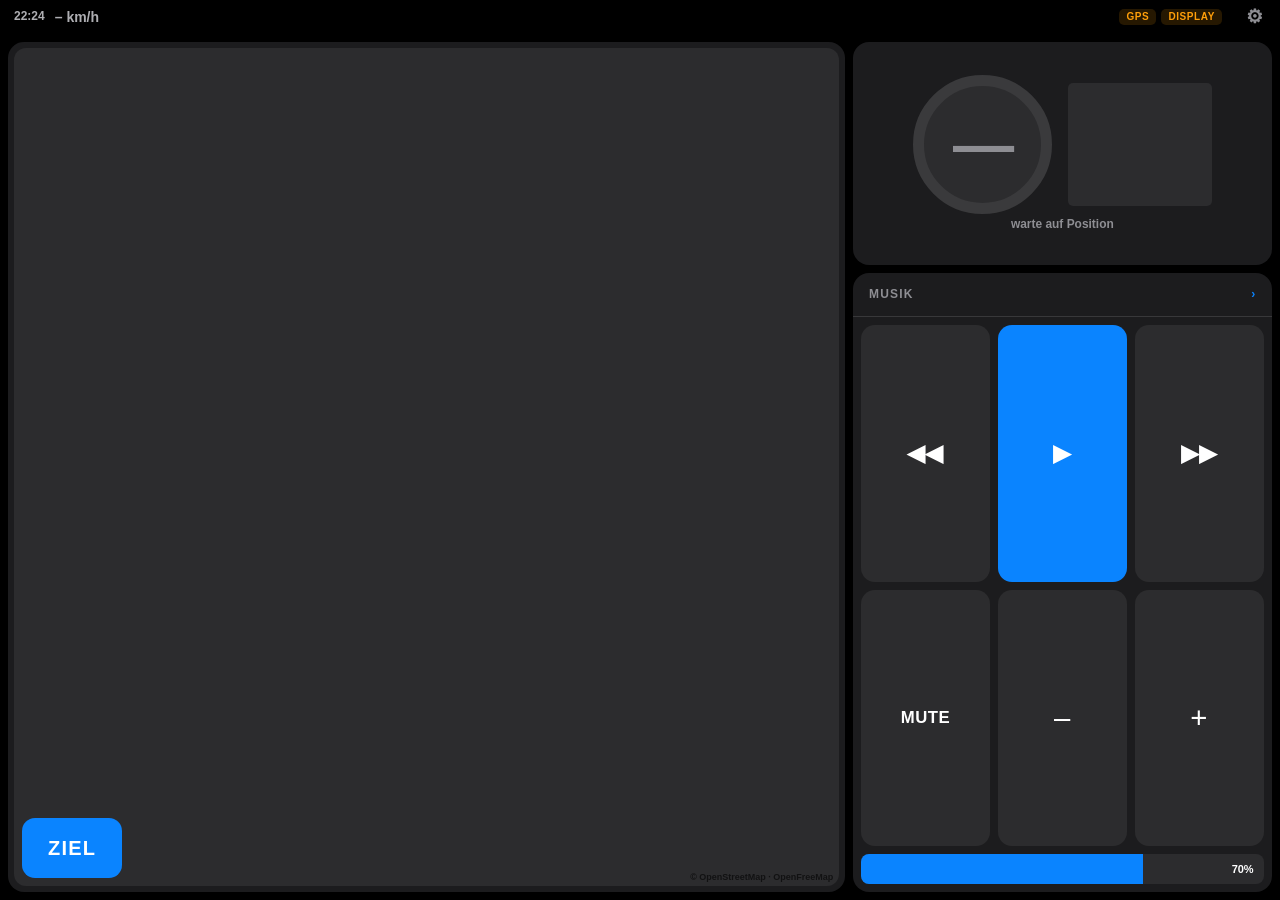
==== index.html @ 2e5e4eb2 "Ziele merken, Mehrpunkt-Routen, neun Kartenstile - Spotify: Redirect-URI editierbar und robuster ber" ====
<!DOCTYPE html>
<html lang="de">
<head>
<meta charset="utf-8">
<title>Moto Mode</title>
<meta name="viewport" content="width=device-width, initial-scale=1, maximum-scale=1, viewport-fit=cover">
<meta name="theme-color" content="#000000">
<meta name="color-scheme" content="dark">
<meta name="apple-mobile-web-app-capable" content="yes">
<meta name="mobile-web-app-capable" content="yes">
<meta name="apple-mobile-web-app-status-bar-style" content="black">
<meta name="apple-mobile-web-app-title" content="Moto Mode">
<meta name="format-detection" content="telephone=no">
<link rel="manifest" href="manifest.webmanifest">
<link rel="apple-touch-icon" href="icons/apple-touch-icon-180.png">
<link rel="icon" href="icons/icon-192.png">
<link rel="stylesheet" href="vendor/maplibre-gl.css">
<link rel="stylesheet" href="css/style.css">
<script src="vendor/maplibre-gl.js"></script>
</head>
<body>

<div id="app" data-view="default">

  <header class="statusbar">
    <span class="clock" id="clock">--:--</span>
    <span class="speed-chip" id="speedChip">– km/h</span>
    <span class="route-chip" id="routeChip" hidden>—</span>
    <span class="chips">
      <span class="pill" id="pillGps" data-state="warn">GPS</span>
      <span class="pill" id="pillWake" data-state="warn" hidden>DISPLAY</span>
      <span class="pill" id="pillNet" data-state="off" hidden>OFFLINE</span>
    </span>
    <button class="gear" id="btnSettings" aria-label="Setup">⚙</button>
  </header>

  <main class="grid">
    <!-- Bleibt fest oben rechts und ist bewusst nicht antippbar. -->
    <section class="tile limit" id="limitTile">
      <div class="limit-row">
        <div class="sign" id="sign" data-state="unknown"><span class="sign-num" id="limitNum">—</span></div>

        <!-- Ortslage als Piktogramm nach spanischem Vorbild: Ortstafel,
             Ortsende und Autobahn — ohne Text, damit es sofort lesbar ist. -->
        <div class="area-sign" id="areaSign" data-area="none">
          <svg class="as-town" viewBox="0 0 52 44" aria-label="Innerorts">
            <g fill="#12123A">
              <rect x="6" y="24" width="11" height="16"/>
              <rect x="19" y="14" width="13" height="26"/>
              <rect x="34" y="20" width="12" height="20"/>
              <polygon points="34,20 40,12 46,20"/>
            </g>
            <g fill="#FFFFFF">
              <rect x="9" y="28" width="4" height="4"/><rect x="22" y="19" width="4" height="4"/>
              <rect x="27" y="19" width="4" height="4"/><rect x="22" y="27" width="4" height="4"/>
              <rect x="27" y="27" width="4" height="4"/><rect x="37" y="26" width="5" height="5"/>
            </g>
          </svg>

          <svg class="as-rural" viewBox="0 0 52 44" aria-label="Außerorts">
            <g fill="#12123A">
              <rect x="6" y="24" width="11" height="16"/>
              <rect x="19" y="14" width="13" height="26"/>
              <rect x="34" y="20" width="12" height="20"/>
              <polygon points="34,20 40,12 46,20"/>
            </g>
            <g fill="#FFFFFF">
              <rect x="9" y="28" width="4" height="4"/><rect x="22" y="19" width="4" height="4"/>
              <rect x="27" y="19" width="4" height="4"/><rect x="22" y="27" width="4" height="4"/>
              <rect x="27" y="27" width="4" height="4"/><rect x="37" y="26" width="5" height="5"/>
            </g>
            <line x1="4" y1="41" x2="48" y2="4" stroke="#D5182F" stroke-width="6" stroke-linecap="round"/>
          </svg>

          <svg class="as-motorway" viewBox="0 0 52 44" aria-label="Autobahn">
            <g fill="#FFFFFF">
              <polygon points="14,42 20,13 24,13 21,42"/>
              <polygon points="38,42 32,13 28,13 31,42"/>
              <rect x="8" y="8" width="36" height="6" rx="1"/>
              <rect x="9" y="14" width="4" height="7"/><rect x="39" y="14" width="4" height="7"/>
            </g>
          </svg>
        </div>
      </div>
      <div class="limit-sub" id="limitSub">warte auf Position</div>
    </section>

    <section class="tile slot slot-main" id="mainSlot"></section>
    <section class="tile slot slot-side" id="sideSlot"></section>
  </main>
</div>

<!-- Die Bereiche liegen hier und werden per JS in die Plätze gehängt. -->
<div id="panels" hidden>

  <section class="panel" id="panelNav">
    <div class="panel-body nav-body">
      <div class="turn" id="turnBanner" hidden>
        <span class="turn-arrow" id="turnArrow">↑</span>
        <span class="turn-info">
          <b id="turnDist">—</b>
          <i id="turnStreet">—</i>
        </span>
      </div>
      <div class="map" id="map">
        <span class="map-attrib">© OpenStreetMap · OpenFreeMap</span>
        <button class="map-btn" id="btnPlan">ZIEL</button>
      </div>
    </div>
  </section>

  <section class="panel" id="panelMusic">
    <button class="panel-head" data-open="music">
      <span id="musicHead">Musik</span><span class="head-hint">›</span>
    </button>
    <div class="panel-body">
      <div class="pad">
        <button class="btn pad-btn" id="btnPrev" aria-label="Vorheriges Lied">◀◀</button>
        <button class="btn pad-btn primary" id="btnPlay" aria-label="Play/Pause">▶</button>
        <button class="btn pad-btn" id="btnNext" aria-label="Nächstes Lied">▶▶</button>
        <button class="btn pad-btn" id="btnMute" aria-label="Stumm"><b id="muteLabel">MUTE</b></button>
        <button class="btn pad-btn" id="btnVolDown" aria-label="Leiser">–</button>
        <button class="btn pad-btn" id="btnVolUp" aria-label="Lauter">+</button>
      </div>
      <div class="meter"><div class="meter-fill" id="volFill"></div><span class="meter-txt" id="volTxt">70%</span></div>
    </div>
  </section>

  <section class="panel" id="panelPlayer">
    <button class="panel-head" data-open="default">
      <span>Wiedergabe</span><span class="head-hint">‹ zurück</span>
    </button>
    <div class="panel-body player">
      <div class="np">
        <div class="np-title" id="npTitle">Keine Wiedergabe</div>
        <div class="np-artist" id="npArtist">Quelle im Setup wählen</div>
      </div>
      <div class="pl-label">Zuletzt gehört</div>
      <div class="pl-list" id="plList"></div>
    </div>
  </section>
</div>

<!-- ── Zweite Seite: Routenplanung. Vollbild, weil Zieleingabe, Trefferliste
     und Optionen im geteilten Bereich nicht ohne Scrollen unterzubringen sind. -->
<section class="sheet plan" id="planSheet" aria-hidden="true">
  <header class="sheet-head">
    <button class="btn back" id="planBack">‹ Karte</button>
    <h1 id="planTitle">Ziel</h1>
    <button class="btn stop" id="btnNavStop" hidden>STOPP</button>
  </header>

  <div class="plan-body">
    <div class="plan-search">
      <input id="destInput" type="text" inputmode="search" enterkeyhint="search"
             placeholder="Adresse oder Ort" autocomplete="off" autocorrect="off" spellcheck="false">
      <button class="btn mini-go" id="btnSearch">Suchen</button>
    </div>

    <div class="chip-row" id="poiRow">
      <span class="seg" id="listSeg">
        <button class="seg-item" data-list="recent">Letzte</button>
        <button class="seg-item" data-list="fav">Favoriten</button>
      </span>
      <button class="chip" data-poi="fuel">Tankstelle</button>
      <button class="chip" data-poi="food">Essen</button>
      <button class="chip" data-poi="hotel">Hotel</button>
      <button class="chip" data-poi="parking">Parken</button>
      <button class="chip" data-poi="repair">Werkstatt</button>
    </div>

    <div class="stops-row" id="stopsRow"></div>
    <div class="plan-list" id="planList"></div>

    <div class="chip-row opts">
      <span class="chip-label">Vermeiden</span>
      <button class="chip" data-avoid="highway">Autobahn</button>
      <button class="chip" data-avoid="toll">Maut</button>
      <button class="chip" data-avoid="ferry">Fähre</button>
      <button class="chip" data-avoid="unpaved">Unbefestigt</button>
    </div>

    <div class="plan-actions">
      <button class="btn calc" id="btnCalc">ROUTE BERECHNEN</button>
      <button class="btn go" id="btnStart" hidden>ROUTE STARTEN</button>
    </div>
  </div>
</section>

<!-- ── Setup ── -->
<section class="sheet" id="sheet" aria-hidden="true">
  <header class="sheet-head">
    <h1>Setup</h1>
    <button class="btn primary sheet-close" id="sheetClose">Fertig</button>
  </header>
  <div class="sheet-body">

    <h2>Navigation</h2>
    <div class="group">
      <label class="row"><span>Abbiegeansagen</span><input type="checkbox" class="sw" id="setNavVoice"></label>
      <label class="row"><span>Karte in Fahrtrichtung</span><input type="checkbox" class="sw" id="setCourseUp"></label>
      <label class="row"><span>Kartenstil</span>
        <select id="setMapStyle"></select>
      </label>
    </div>

    <h2>Musikquelle</h2>
    <div class="group">
      <label class="row"><span>Quelle</span>
        <select id="setSource"><option value="local">Lokale Titel</option><option value="spotify">Spotify</option></select>
      </label>
      <label class="row as-btn file">Titel vom iPhone laden
        <input type="file" id="filePick" accept="audio/*" multiple hidden>
      </label>
      <button class="row as-btn" id="btnTestVoice">Ansage testen</button>
    </div>

    <h2>Ansagen</h2>
    <div class="group">
      <div class="row col"><span>Ansage-Lautstärke <b id="valVoice">100%</b></span>
        <div class="vol-row">
          <button class="step" data-vol="voice" data-step="-0.05" aria-label="Ansage leiser">–</button>
          <div class="bar" data-bar="voice" role="slider" tabindex="0"
               aria-label="Ansage-Lautstärke" aria-valuemin="0" aria-valuemax="100" aria-valuenow="100">
            <div class="fill"></div><div class="knob"></div>
          </div>
          <button class="step" data-vol="voice" data-step="0.05" aria-label="Ansage lauter">+</button>
        </div>
      </div>
      <div class="row col"><span>Musik absenken bei Ansage <b id="valDuck">60%</b></span>
        <div class="vol-row">
          <button class="step" data-vol="duck" data-step="-0.05" aria-label="weniger absenken">–</button>
          <div class="bar" data-bar="duck" role="slider" tabindex="0"
               aria-label="Absenkung" aria-valuemin="0" aria-valuemax="100" aria-valuenow="60">
            <div class="fill"></div><div class="knob"></div>
          </div>
          <button class="step" data-vol="duck" data-step="0.05" aria-label="mehr absenken">+</button>
        </div>
      </div>
    </div>

    <h2>Anzeige</h2>
    <div class="group">
      <label class="row"><span>Einheit</span>
        <select id="setUnit"><option value="kmh">km/h</option><option value="mph">mph</option></select>
      </label>
      <label class="row"><span>Display wach halten</span><input type="checkbox" class="sw" id="setWake"></label>
      <label class="row"><span>Helligkeit dämpfen</span><input type="checkbox" class="sw" id="setDim"></label>
      <label class="row"><span>Auto-Rücksprung</span>
        <span class="num"><input type="number" id="setBack" min="0" max="60" step="1"> <i>s</i></span>
      </label>
    </div>

    <h2>Tempolimit</h2>
    <div class="group">
      <label class="row"><span>Limit abrufen (braucht Netz)</span><input type="checkbox" class="sw" id="setLimits"></label>
      <label class="row"><span>Warnen bei Überschreitung</span><input type="checkbox" class="sw" id="setWarn"></label>
      <label class="row"><span>Toleranz</span><span class="num"><input type="number" id="setTol" min="0" max="30" step="1"> <i>km/h</i></span></label>
      <button class="row as-btn" id="btnLimitCache">Limit-Cache leeren (<span id="limitCacheCount">0</span> Zellen)</button>
    </div>

    <h2>Smart Volume</h2>
    <div class="group">
      <label class="row"><span>Automatik aktiv</span><input type="checkbox" class="sw" id="setSmart"></label>
      <label class="row"><span>Stadt bis</span><span class="num"><input type="number" id="setT1" min="10" max="120" step="5"> <i>km/h</i></span></label>
      <label class="row"><span>Landstraße bis</span><span class="num"><input type="number" id="setT2" min="40" max="200" step="5"> <i>km/h</i></span></label>
      <label class="row"><span>Pegel Stadt</span><span class="num"><input type="number" id="setG1" min="30" max="150" step="5"> <i>%</i></span></label>
      <label class="row"><span>Pegel Landstraße</span><span class="num"><input type="number" id="setG2" min="30" max="150" step="5"> <i>%</i></span></label>
      <label class="row"><span>Pegel Autobahn</span><span class="num"><input type="number" id="setG3" min="30" max="150" step="5"> <i>%</i></span></label>
      <label class="row"><span>Zonenwechsel ansagen</span><input type="checkbox" class="sw" id="setTierSpeak"></label>
    </div>

    <h2>Spotify (optional)</h2>
    <div class="group">
      <div class="row col"><span>So richtest du es ein</span>
        <ol class="howto">
          <li>Auf <b>developer.spotify.com/dashboard</b> anmelden und <b>Create app</b> wählen.</li>
          <li>Namen frei wählen, bei <b>Redirect URI</b> exakt die Adresse unten eintragen, <b>Web API</b> ankreuzen.</li>
          <li>Die <b>Client ID</b> von der App-Seite kopieren und hier einsetzen.</li>
          <li>Dann auf <b>Spotify verbinden</b> tippen. Es braucht Spotify&nbsp;Premium.</li>
        </ol>
      </div>
      <label class="row col"><span>Redirect-URI — muss zeichengenau mit dem Dashboard übereinstimmen</span>
        <input type="text" id="setRedirect" autocapitalize="off" autocorrect="off" spellcheck="false">
      </label>
      <button class="row as-btn" id="btnCopyRedirect">Redirect-URI kopieren</button>
      <label class="row col"><span>Client-ID</span>
        <input type="text" id="setSpotifyId" placeholder="z. B. 4c2a1f…" autocapitalize="off" autocorrect="off" spellcheck="false">
      </label>
      <button class="row as-btn" id="btnSpotifyConnect">Spotify verbinden</button>
      <button class="row as-btn danger-text" id="btnSpotifyLogout">Spotify trennen</button>
    </div>

    <h2>Tour</h2>
    <div class="group">
      <button class="row as-btn" id="btnTripReset">Tourdaten zurücksetzen</button>
      <button class="row as-btn danger-text" id="btnFactory">Alles zurücksetzen</button>
    </div>

    <p class="foot-note">
      Karte antippen → Ziel und Routenoptionen. Musik antippen → Wiedergabe und
      zuletzt Gehörtes. Nach der eingestellten Zeit springt die Anzeige von selbst
      zur Karte zurück. Bedienung nur im Stand.
    </p>
  </div>
</section>

<!-- Hinweis, solange die App in Safari statt vom Home-Bildschirm läuft. -->
<button class="install-hint" id="installHint" hidden>
  <b>Für Vollbild ohne Adresszeile:</b> Teilen-Menü → „Zum Home-Bildschirm“, dann
  von dort starten. <i>Antippen zum Ausblenden</i>
</button>

<audio id="player" playsinline preload="auto"></audio>

<script type="module" src="js/app.js"></script>
</body>
</html>
---- vendor/maplibre-gl.css ----
.maplibregl-map{font:12px/20px Helvetica Neue,Arial,Helvetica,sans-serif;overflow:hidden;position:relative;-webkit-tap-highlight-color:rgb(0 0 0/0)}.maplibregl-canvas{left:0;position:absolute;top:0}.maplibregl-map:fullscreen{height:100%;width:100%}.maplibregl-ctrl-group button.maplibregl-ctrl-compass{touch-action:none}.maplibregl-canvas-container.maplibregl-interactive,.maplibregl-ctrl-group button.maplibregl-ctrl-compass{cursor:grab;-webkit-user-select:none;-moz-user-select:none;user-select:none}.maplibregl-canvas-container.maplibregl-interactive.maplibregl-track-pointer{cursor:pointer}.maplibregl-canvas-container.maplibregl-interactive:active,.maplibregl-ctrl-group button.maplibregl-ctrl-compass:active{cursor:grabbing}.maplibregl-canvas-container.maplibregl-touch-zoom-rotate,.maplibregl-canvas-container.maplibregl-touch-zoom-rotate .maplibregl-canvas{touch-action:pan-x pan-y}.maplibregl-canvas-container.maplibregl-touch-drag-pan,.maplibregl-canvas-container.maplibregl-touch-drag-pan .maplibregl-canvas{touch-action:pinch-zoom}.maplibregl-canvas-container.maplibregl-touch-zoom-rotate.maplibregl-touch-drag-pan,.maplibregl-canvas-container.maplibregl-touch-zoom-rotate.maplibregl-touch-drag-pan .maplibregl-canvas{touch-action:none}.maplibregl-canvas-container.maplibregl-touch-drag-pan.maplibregl-cooperative-gestures,.maplibregl-canvas-container.maplibregl-touch-drag-pan.maplibregl-cooperative-gestures .maplibregl-canvas{touch-action:pan-x pan-y}.maplibregl-ctrl-bottom-left,.maplibregl-ctrl-bottom-right,.maplibregl-ctrl-top-left,.maplibregl-ctrl-top-right{pointer-events:none;position:absolute;z-index:2}.maplibregl-ctrl-top-left{left:0;top:0}.maplibregl-ctrl-top-right{right:0;top:0}.maplibregl-ctrl-bottom-left{bottom:0;left:0}.maplibregl-ctrl-bottom-right{bottom:0;right:0}.maplibregl-ctrl{clear:both;pointer-events:auto;transform:translate(0)}.maplibregl-ctrl-top-left .maplibregl-ctrl{float:left;margin:10px 0 0 10px}.maplibregl-ctrl-top-right .maplibregl-ctrl{float:right;margin:10px 10px 0 0}.maplibregl-ctrl-bottom-left .maplibregl-ctrl{float:left;margin:0 0 10px 10px}.maplibregl-ctrl-bottom-right .maplibregl-ctrl{float:right;margin:0 10px 10px 0}.maplibregl-ctrl-group{background:#fff;border-radius:4px}.maplibregl-ctrl-group:not(:empty){box-shadow:0 0 0 2px rgba(0,0,0,.1)}@media (forced-colors:active){.maplibregl-ctrl-group:not(:empty){box-shadow:0 0 0 2px ButtonText}}.maplibregl-ctrl-group button{background-color:transparent;border:0;box-sizing:border-box;cursor:pointer;display:block;height:29px;outline:none;padding:0;width:29px}.maplibregl-ctrl-group button+button{border-top:1px solid #ddd}.maplibregl-ctrl button .maplibregl-ctrl-icon{background-position:50%;background-repeat:no-repeat;display:block;height:100%;width:100%}@media (forced-colors:active){.maplibregl-ctrl-icon{background-color:transparent}.maplibregl-ctrl-group button+button{border-top:1px solid ButtonText}}.maplibregl-ctrl button::-moz-focus-inner{border:0;padding:0}.maplibregl-ctrl-attrib-button:focus,.maplibregl-ctrl-group button:focus{box-shadow:0 0 2px 2px #0096ff}.maplibregl-ctrl button:disabled{cursor:not-allowed}.maplibregl-ctrl button:disabled .maplibregl-ctrl-icon{opacity:.25}.maplibregl-ctrl button:not(:disabled):hover{background-color:rgb(0 0 0/5%)}.maplibregl-ctrl-group button:focus:focus-visible{box-shadow:0 0 2px 2px #0096ff}.maplibregl-ctrl-group button:focus:not(:focus-visible){box-shadow:none}.maplibregl-ctrl-group button:focus:first-child{border-radius:4px 4px 0 0}.maplibregl-ctrl-group button:focus:last-child{border-radius:0 0 4px 4px}.maplibregl-ctrl-group button:focus:only-child{border-radius:inherit}.maplibregl-ctrl button.maplibregl-ctrl-zoom-out .maplibregl-ctrl-icon{background-image:url("data:image/svg+xml;charset=utf-8,%3Csvg xmlns='http://www.w3.org/2000/svg' width='29' height='29' fill='%23333' viewBox='0 0 29 29'%3E%3Cpath d='M10 13c-.75 0-1.5.75-1.5 1.5S9.25 16 10 16h9c.75 0 1.5-.75 1.5-1.5S19.75 13 19 13z'/%3E%3C/svg%3E")}.maplibregl-ctrl button.maplibregl-ctrl-zoom-in .maplibregl-ctrl-icon{background-image:url("data:image/svg+xml;charset=utf-8,%3Csvg xmlns='http://www.w3.org/2000/svg' width='29' height='29' fill='%23333' viewBox='0 0 29 29'%3E%3Cpath d='M14.5 8.5c-.75 0-1.5.75-1.5 1.5v3h-3c-.75 0-1.5.75-1.5 1.5S9.25 16 10 16h3v3c0 .75.75 1.5 1.5 1.5S16 19.75 16 19v-3h3c.75 0 1.5-.75 1.5-1.5S19.75 13 19 13h-3v-3c0-.75-.75-1.5-1.5-1.5'/%3E%3C/svg%3E")}@media (forced-colors:active){.maplibregl-ctrl button.maplibregl-ctrl-zoom-out .maplibregl-ctrl-icon{background-image:url("data:image/svg+xml;charset=utf-8,%3Csvg xmlns='http://www.w3.org/2000/svg' width='29' height='29' fill='%23fff' viewBox='0 0 29 29'%3E%3Cpath d='M10 13c-.75 0-1.5.75-1.5 1.5S9.25 16 10 16h9c.75 0 1.5-.75 1.5-1.5S19.75 13 19 13z'/%3E%3C/svg%3E")}.maplibregl-ctrl button.maplibregl-ctrl-zoom-in .maplibregl-ctrl-icon{background-image:url("data:image/svg+xml;charset=utf-8,%3Csvg xmlns='http://www.w3.org/2000/svg' width='29' height='29' fill='%23fff' viewBox='0 0 29 29'%3E%3Cpath d='M14.5 8.5c-.75 0-1.5.75-1.5 1.5v3h-3c-.75 0-1.5.75-1.5 1.5S9.25 16 10 16h3v3c0 .75.75 1.5 1.5 1.5S16 19.75 16 19v-3h3c.75 0 1.5-.75 1.5-1.5S19.75 13 19 13h-3v-3c0-.75-.75-1.5-1.5-1.5'/%3E%3C/svg%3E")}}@media (forced-colors:active) and (prefers-color-scheme:light){.maplibregl-ctrl button.maplibregl-ctrl-zoom-out .maplibregl-ctrl-icon{background-image:url("data:image/svg+xml;charset=utf-8,%3Csvg xmlns='http://www.w3.org/2000/svg' width='29' height='29' viewBox='0 0 29 29'%3E%3Cpath d='M10 13c-.75 0-1.5.75-1.5 1.5S9.25 16 10 16h9c.75 0 1.5-.75 1.5-1.5S19.75 13 19 13z'/%3E%3C/svg%3E")}.maplibregl-ctrl button.maplibregl-ctrl-zoom-in .maplibregl-ctrl-icon{background-image:url("data:image/svg+xml;charset=utf-8,%3Csvg xmlns='http://www.w3.org/2000/svg' width='29' height='29' viewBox='0 0 29 29'%3E%3Cpath d='M14.5 8.5c-.75 0-1.5.75-1.5 1.5v3h-3c-.75 0-1.5.75-1.5 1.5S9.25 16 10 16h3v3c0 .75.75 1.5 1.5 1.5S16 19.75 16 19v-3h3c.75 0 1.5-.75 1.5-1.5S19.75 13 19 13h-3v-3c0-.75-.75-1.5-1.5-1.5'/%3E%3C/svg%3E")}}.maplibregl-ctrl button.maplibregl-ctrl-fullscreen .maplibregl-ctrl-icon{background-image:url("data:image/svg+xml;charset=utf-8,%3Csvg xmlns='http://www.w3.org/2000/svg' width='29' height='29' fill='%23333' viewBox='0 0 29 29'%3E%3Cpath d='M24 16v5.5c0 1.75-.75 2.5-2.5 2.5H16v-1l3-1.5-4-5.5 1-1 5.5 4 1.5-3zM6 16l1.5 3 5.5-4 1 1-4 5.5 3 1.5v1H7.5C5.75 24 5 23.25 5 21.5V16zm7-11v1l-3 1.5 4 5.5-1 1-5.5-4L6 13H5V7.5C5 5.75 5.75 5 7.5 5zm11 2.5c0-1.75-.75-2.5-2.5-2.5H16v1l3 1.5-4 5.5 1 1 5.5-4 1.5 3h1z'/%3E%3C/svg%3E")}.maplibregl-ctrl button.maplibregl-ctrl-shrink .maplibregl-ctrl-icon{background-image:url("data:image/svg+xml;charset=utf-8,%3Csvg xmlns='http://www.w3.org/2000/svg' width='29' height='29' viewBox='0 0 29 29'%3E%3Cpath d='M18.5 16c-1.75 0-2.5.75-2.5 2.5V24h1l1.5-3 5.5 4 1-1-4-5.5 3-1.5v-1zM13 18.5c0-1.75-.75-2.5-2.5-2.5H5v1l3 1.5L4 24l1 1 5.5-4 1.5 3h1zm3-8c0 1.75.75 2.5 2.5 2.5H24v-1l-3-1.5L25 5l-1-1-5.5 4L17 5h-1zM10.5 13c1.75 0 2.5-.75 2.5-2.5V5h-1l-1.5 3L5 4 4 5l4 5.5L5 12v1z'/%3E%3C/svg%3E")}@media (forced-colors:active){.maplibregl-ctrl button.maplibregl-ctrl-fullscreen .maplibregl-ctrl-icon{background-image:url("data:image/svg+xml;charset=utf-8,%3Csvg xmlns='http://www.w3.org/2000/svg' width='29' height='29' fill='%23fff' viewBox='0 0 29 29'%3E%3Cpath d='M24 16v5.5c0 1.75-.75 2.5-2.5 2.5H16v-1l3-1.5-4-5.5 1-1 5.5 4 1.5-3zM6 16l1.5 3 5.5-4 1 1-4 5.5 3 1.5v1H7.5C5.75 24 5 23.25 5 21.5V16zm7-11v1l-3 1.5 4 5.5-1 1-5.5-4L6 13H5V7.5C5 5.75 5.75 5 7.5 5zm11 2.5c0-1.75-.75-2.5-2.5-2.5H16v1l3 1.5-4 5.5 1 1 5.5-4 1.5 3h1z'/%3E%3C/svg%3E")}.maplibregl-ctrl button.maplibregl-ctrl-shrink .maplibregl-ctrl-icon{background-image:url("data:image/svg+xml;charset=utf-8,%3Csvg xmlns='http://www.w3.org/2000/svg' width='29' height='29' fill='%23fff' viewBox='0 0 29 29'%3E%3Cpath d='M18.5 16c-1.75 0-2.5.75-2.5 2.5V24h1l1.5-3 5.5 4 1-1-4-5.5 3-1.5v-1zM13 18.5c0-1.75-.75-2.5-2.5-2.5H5v1l3 1.5L4 24l1 1 5.5-4 1.5 3h1zm3-8c0 1.75.75 2.5 2.5 2.5H24v-1l-3-1.5L25 5l-1-1-5.5 4L17 5h-1zM10.5 13c1.75 0 2.5-.75 2.5-2.5V5h-1l-1.5 3L5 4 4 5l4 5.5L5 12v1z'/%3E%3C/svg%3E")}}@media (forced-colors:active) and (prefers-color-scheme:light){.maplibregl-ctrl button.maplibregl-ctrl-fullscreen .maplibregl-ctrl-icon{background-image:url("data:image/svg+xml;charset=utf-8,%3Csvg xmlns='http://www.w3.org/2000/svg' width='29' height='29' viewBox='0 0 29 29'%3E%3Cpath d='M24 16v5.5c0 1.75-.75 2.5-2.5 2.5H16v-1l3-1.5-4-5.5 1-1 5.5 4 1.5-3zM6 16l1.5 3 5.5-4 1 1-4 5.5 3 1.5v1H7.5C5.75 24 5 23.25 5 21.5V16zm7-11v1l-3 1.5 4 5.5-1 1-5.5-4L6 13H5V7.5C5 5.75 5.75 5 7.5 5zm11 2.5c0-1.75-.75-2.5-2.5-2.5H16v1l3 1.5-4 5.5 1 1 5.5-4 1.5 3h1z'/%3E%3C/svg%3E")}.maplibregl-ctrl button.maplibregl-ctrl-shrink .maplibregl-ctrl-icon{background-image:url("data:image/svg+xml;charset=utf-8,%3Csvg xmlns='http://www.w3.org/2000/svg' width='29' height='29' viewBox='0 0 29 29'%3E%3Cpath d='M18.5 16c-1.75 0-2.5.75-2.5 2.5V24h1l1.5-3 5.5 4 1-1-4-5.5 3-1.5v-1zM13 18.5c0-1.75-.75-2.5-2.5-2.5H5v1l3 1.5L4 24l1 1 5.5-4 1.5 3h1zm3-8c0 1.75.75 2.5 2.5 2.5H24v-1l-3-1.5L25 5l-1-1-5.5 4L17 5h-1zM10.5 13c1.75 0 2.5-.75 2.5-2.5V5h-1l-1.5 3L5 4 4 5l4 5.5L5 12v1z'/%3E%3C/svg%3E")}}.maplibregl-ctrl button.maplibregl-ctrl-compass .maplibregl-ctrl-icon{background-image:url("data:image/svg+xml;charset=utf-8,%3Csvg xmlns='http://www.w3.org/2000/svg' width='29' height='29' fill='%23333' viewBox='0 0 29 29'%3E%3Cpath d='m10.5 14 4-8 4 8z'/%3E%3Cpath fill='%23ccc' d='m10.5 16 4 8 4-8z'/%3E%3C/svg%3E")}@media (forced-colors:active){.maplibregl-ctrl button.maplibregl-ctrl-compass .maplibregl-ctrl-icon{background-image:url("data:image/svg+xml;charset=utf-8,%3Csvg xmlns='http://www.w3.org/2000/svg' width='29' height='29' fill='%23fff' viewBox='0 0 29 29'%3E%3Cpath d='m10.5 14 4-8 4 8z'/%3E%3Cpath fill='%23ccc' d='m10.5 16 4 8 4-8z'/%3E%3C/svg%3E")}}@media (forced-colors:active) and (prefers-color-scheme:light){.maplibregl-ctrl button.maplibregl-ctrl-compass .maplibregl-ctrl-icon{background-image:url("data:image/svg+xml;charset=utf-8,%3Csvg xmlns='http://www.w3.org/2000/svg' width='29' height='29' viewBox='0 0 29 29'%3E%3Cpath d='m10.5 14 4-8 4 8z'/%3E%3Cpath fill='%23ccc' d='m10.5 16 4 8 4-8z'/%3E%3C/svg%3E")}}.maplibregl-ctrl button.maplibregl-ctrl-terrain .maplibregl-ctrl-icon{background-image:url("data:image/svg+xml;charset=utf-8,%3Csvg xmlns='http://www.w3.org/2000/svg' width='22' height='22' fill='%23333' viewBox='0 0 22 22'%3E%3Cpath d='m1.754 13.406 4.453-4.851 3.09 3.09 3.281 3.277.969-.969-3.309-3.312 3.844-4.121 6.148 6.886h1.082v-.855l-7.207-8.07-4.84 5.187L6.169 6.57l-5.48 5.965v.871ZM.688 16.844h20.625v1.375H.688Zm0 0'/%3E%3C/svg%3E")}.maplibregl-ctrl button.maplibregl-ctrl-terrain-enabled .maplibregl-ctrl-icon{background-image:url("data:image/svg+xml;charset=utf-8,%3Csvg xmlns='http://www.w3.org/2000/svg' width='22' height='22' fill='%2333b5e5' viewBox='0 0 22 22'%3E%3Cpath d='m1.754 13.406 4.453-4.851 3.09 3.09 3.281 3.277.969-.969-3.309-3.312 3.844-4.121 6.148 6.886h1.082v-.855l-7.207-8.07-4.84 5.187L6.169 6.57l-5.48 5.965v.871ZM.688 16.844h20.625v1.375H.688Zm0 0'/%3E%3C/svg%3E")}.maplibregl-ctrl button.maplibregl-ctrl-geolocate .maplibregl-ctrl-icon{background-image:url("data:image/svg+xml;charset=utf-8,%3Csvg xmlns='http://www.w3.org/2000/svg' width='29' height='29' fill='%23333' viewBox='0 0 20 20'%3E%3Cpath d='M10 4C9 4 9 5 9 5v.1A5 5 0 0 0 5.1 9H5s-1 0-1 1 1 1 1 1h.1A5 5 0 0 0 9 14.9v.1s0 1 1 1 1-1 1-1v-.1a5 5 0 0 0 3.9-3.9h.1s1 0 1-1-1-1-1-1h-.1A5 5 0 0 0 11 5.1V5s0-1-1-1m0 2.5a3.5 3.5 0 1 1 0 7 3.5 3.5 0 1 1 0-7'/%3E%3Ccircle cx='10' cy='10' r='2'/%3E%3C/svg%3E")}.maplibregl-ctrl button.maplibregl-ctrl-geolocate:disabled .maplibregl-ctrl-icon{background-image:url("data:image/svg+xml;charset=utf-8,%3Csvg xmlns='http://www.w3.org/2000/svg' width='29' height='29' fill='%23aaa' viewBox='0 0 20 20'%3E%3Cpath d='M10 4C9 4 9 5 9 5v.1A5 5 0 0 0 5.1 9H5s-1 0-1 1 1 1 1 1h.1A5 5 0 0 0 9 14.9v.1s0 1 1 1 1-1 1-1v-.1a5 5 0 0 0 3.9-3.9h.1s1 0 1-1-1-1-1-1h-.1A5 5 0 0 0 11 5.1V5s0-1-1-1m0 2.5a3.5 3.5 0 1 1 0 7 3.5 3.5 0 1 1 0-7'/%3E%3Ccircle cx='10' cy='10' r='2'/%3E%3Cpath fill='red' d='m14 5 1 1-9 9-1-1z'/%3E%3C/svg%3E")}.maplibregl-ctrl button.maplibregl-ctrl-geolocate.maplibregl-ctrl-geolocate-active .maplibregl-ctrl-icon{background-image:url("data:image/svg+xml;charset=utf-8,%3Csvg xmlns='http://www.w3.org/2000/svg' width='29' height='29' fill='%2333b5e5' viewBox='0 0 20 20'%3E%3Cpath d='M10 4C9 4 9 5 9 5v.1A5 5 0 0 0 5.1 9H5s-1 0-1 1 1 1 1 1h.1A5 5 0 0 0 9 14.9v.1s0 1 1 1 1-1 1-1v-.1a5 5 0 0 0 3.9-3.9h.1s1 0 1-1-1-1-1-1h-.1A5 5 0 0 0 11 5.1V5s0-1-1-1m0 2.5a3.5 3.5 0 1 1 0 7 3.5 3.5 0 1 1 0-7'/%3E%3Ccircle cx='10' cy='10' r='2'/%3E%3C/svg%3E")}.maplibregl-ctrl button.maplibregl-ctrl-geolocate.maplibregl-ctrl-geolocate-active-error .maplibregl-ctrl-icon{background-image:url("data:image/svg+xml;charset=utf-8,%3Csvg xmlns='http://www.w3.org/2000/svg' width='29' height='29' fill='%23e58978' viewBox='0 0 20 20'%3E%3Cpath d='M10 4C9 4 9 5 9 5v.1A5 5 0 0 0 5.1 9H5s-1 0-1 1 1 1 1 1h.1A5 5 0 0 0 9 14.9v.1s0 1 1 1 1-1 1-1v-.1a5 5 0 0 0 3.9-3.9h.1s1 0 1-1-1-1-1-1h-.1A5 5 0 0 0 11 5.1V5s0-1-1-1m0 2.5a3.5 3.5 0 1 1 0 7 3.5 3.5 0 1 1 0-7'/%3E%3Ccircle cx='10' cy='10' r='2'/%3E%3C/svg%3E")}.maplibregl-ctrl button.maplibregl-ctrl-geolocate.maplibregl-ctrl-geolocate-background .maplibregl-ctrl-icon{background-image:url("data:image/svg+xml;charset=utf-8,%3Csvg xmlns='http://www.w3.org/2000/svg' width='29' height='29' fill='%2333b5e5' viewBox='0 0 20 20'%3E%3Cpath d='M10 4C9 4 9 5 9 5v.1A5 5 0 0 0 5.1 9H5s-1 0-1 1 1 1 1 1h.1A5 5 0 0 0 9 14.9v.1s0 1 1 1 1-1 1-1v-.1a5 5 0 0 0 3.9-3.9h.1s1 0 1-1-1-1-1-1h-.1A5 5 0 0 0 11 5.1V5s0-1-1-1m0 2.5a3.5 3.5 0 1 1 0 7 3.5 3.5 0 1 1 0-7'/%3E%3C/svg%3E")}.maplibregl-ctrl button.maplibregl-ctrl-geolocate.maplibregl-ctrl-geolocate-background-error .maplibregl-ctrl-icon{background-image:url("data:image/svg+xml;charset=utf-8,%3Csvg xmlns='http://www.w3.org/2000/svg' width='29' height='29' fill='%23e54e33' viewBox='0 0 20 20'%3E%3Cpath d='M10 4C9 4 9 5 9 5v.1A5 5 0 0 0 5.1 9H5s-1 0-1 1 1 1 1 1h.1A5 5 0 0 0 9 14.9v.1s0 1 1 1 1-1 1-1v-.1a5 5 0 0 0 3.9-3.9h.1s1 0 1-1-1-1-1-1h-.1A5 5 0 0 0 11 5.1V5s0-1-1-1m0 2.5a3.5 3.5 0 1 1 0 7 3.5 3.5 0 1 1 0-7'/%3E%3C/svg%3E")}.maplibregl-ctrl button.maplibregl-ctrl-geolocate.maplibregl-ctrl-geolocate-waiting .maplibregl-ctrl-icon{animation:maplibregl-spin 2s linear infinite}@media (forced-colors:active){.maplibregl-ctrl button.maplibregl-ctrl-geolocate .maplibregl-ctrl-icon{background-image:url("data:image/svg+xml;charset=utf-8,%3Csvg xmlns='http://www.w3.org/2000/svg' width='29' height='29' fill='%23fff' viewBox='0 0 20 20'%3E%3Cpath d='M10 4C9 4 9 5 9 5v.1A5 5 0 0 0 5.1 9H5s-1 0-1 1 1 1 1 1h.1A5 5 0 0 0 9 14.9v.1s0 1 1 1 1-1 1-1v-.1a5 5 0 0 0 3.9-3.9h.1s1 0 1-1-1-1-1-1h-.1A5 5 0 0 0 11 5.1V5s0-1-1-1m0 2.5a3.5 3.5 0 1 1 0 7 3.5 3.5 0 1 1 0-7'/%3E%3Ccircle cx='10' cy='10' r='2'/%3E%3C/svg%3E")}.maplibregl-ctrl button.maplibregl-ctrl-geolocate:disabled .maplibregl-ctrl-icon{background-image:url("data:image/svg+xml;charset=utf-8,%3Csvg xmlns='http://www.w3.org/2000/svg' width='29' height='29' fill='%23999' viewBox='0 0 20 20'%3E%3Cpath d='M10 4C9 4 9 5 9 5v.1A5 5 0 0 0 5.1 9H5s-1 0-1 1 1 1 1 1h.1A5 5 0 0 0 9 14.9v.1s0 1 1 1 1-1 1-1v-.1a5 5 0 0 0 3.9-3.9h.1s1 0 1-1-1-1-1-1h-.1A5 5 0 0 0 11 5.1V5s0-1-1-1m0 2.5a3.5 3.5 0 1 1 0 7 3.5 3.5 0 1 1 0-7'/%3E%3Ccircle cx='10' cy='10' r='2'/%3E%3Cpath fill='red' d='m14 5 1 1-9 9-1-1z'/%3E%3C/svg%3E")}.maplibregl-ctrl button.maplibregl-ctrl-geolocate.maplibregl-ctrl-geolocate-active .maplibregl-ctrl-icon{background-image:url("data:image/svg+xml;charset=utf-8,%3Csvg xmlns='http://www.w3.org/2000/svg' width='29' height='29' fill='%2333b5e5' viewBox='0 0 20 20'%3E%3Cpath d='M10 4C9 4 9 5 9 5v.1A5 5 0 0 0 5.1 9H5s-1 0-1 1 1 1 1 1h.1A5 5 0 0 0 9 14.9v.1s0 1 1 1 1-1 1-1v-.1a5 5 0 0 0 3.9-3.9h.1s1 0 1-1-1-1-1-1h-.1A5 5 0 0 0 11 5.1V5s0-1-1-1m0 2.5a3.5 3.5 0 1 1 0 7 3.5 3.5 0 1 1 0-7'/%3E%3Ccircle cx='10' cy='10' r='2'/%3E%3C/svg%3E")}.maplibregl-ctrl button.maplibregl-ctrl-geolocate.maplibregl-ctrl-geolocate-active-error .maplibregl-ctrl-icon{background-image:url("data:image/svg+xml;charset=utf-8,%3Csvg xmlns='http://www.w3.org/2000/svg' width='29' height='29' fill='%23e58978' viewBox='0 0 20 20'%3E%3Cpath d='M10 4C9 4 9 5 9 5v.1A5 5 0 0 0 5.1 9H5s-1 0-1 1 1 1 1 1h.1A5 5 0 0 0 9 14.9v.1s0 1 1 1 1-1 1-1v-.1a5 5 0 0 0 3.9-3.9h.1s1 0 1-1-1-1-1-1h-.1A5 5 0 0 0 11 5.1V5s0-1-1-1m0 2.5a3.5 3.5 0 1 1 0 7 3.5 3.5 0 1 1 0-7'/%3E%3Ccircle cx='10' cy='10' r='2'/%3E%3C/svg%3E")}.maplibregl-ctrl button.maplibregl-ctrl-geolocate.maplibregl-ctrl-geolocate-background .maplibregl-ctrl-icon{background-image:url("data:image/svg+xml;charset=utf-8,%3Csvg xmlns='http://www.w3.org/2000/svg' width='29' height='29' fill='%2333b5e5' viewBox='0 0 20 20'%3E%3Cpath d='M10 4C9 4 9 5 9 5v.1A5 5 0 0 0 5.1 9H5s-1 0-1 1 1 1 1 1h.1A5 5 0 0 0 9 14.9v.1s0 1 1 1 1-1 1-1v-.1a5 5 0 0 0 3.9-3.9h.1s1 0 1-1-1-1-1-1h-.1A5 5 0 0 0 11 5.1V5s0-1-1-1m0 2.5a3.5 3.5 0 1 1 0 7 3.5 3.5 0 1 1 0-7'/%3E%3C/svg%3E")}.maplibregl-ctrl button.maplibregl-ctrl-geolocate.maplibregl-ctrl-geolocate-background-error .maplibregl-ctrl-icon{background-image:url("data:image/svg+xml;charset=utf-8,%3Csvg xmlns='http://www.w3.org/2000/svg' width='29' height='29' fill='%23e54e33' viewBox='0 0 20 20'%3E%3Cpath d='M10 4C9 4 9 5 9 5v.1A5 5 0 0 0 5.1 9H5s-1 0-1 1 1 1 1 1h.1A5 5 0 0 0 9 14.9v.1s0 1 1 1 1-1 1-1v-.1a5 5 0 0 0 3.9-3.9h.1s1 0 1-1-1-1-1-1h-.1A5 5 0 0 0 11 5.1V5s0-1-1-1m0 2.5a3.5 3.5 0 1 1 0 7 3.5 3.5 0 1 1 0-7'/%3E%3C/svg%3E")}}@media (forced-colors:active) and (prefers-color-scheme:light){.maplibregl-ctrl button.maplibregl-ctrl-geolocate .maplibregl-ctrl-icon{background-image:url("data:image/svg+xml;charset=utf-8,%3Csvg xmlns='http://www.w3.org/2000/svg' width='29' height='29' viewBox='0 0 20 20'%3E%3Cpath d='M10 4C9 4 9 5 9 5v.1A5 5 0 0 0 5.1 9H5s-1 0-1 1 1 1 1 1h.1A5 5 0 0 0 9 14.9v.1s0 1 1 1 1-1 1-1v-.1a5 5 0 0 0 3.9-3.9h.1s1 0 1-1-1-1-1-1h-.1A5 5 0 0 0 11 5.1V5s0-1-1-1m0 2.5a3.5 3.5 0 1 1 0 7 3.5 3.5 0 1 1 0-7'/%3E%3Ccircle cx='10' cy='10' r='2'/%3E%3C/svg%3E")}.maplibregl-ctrl button.maplibregl-ctrl-geolocate:disabled .maplibregl-ctrl-icon{background-image:url("data:image/svg+xml;charset=utf-8,%3Csvg xmlns='http://www.w3.org/2000/svg' width='29' height='29' fill='%23666' viewBox='0 0 20 20'%3E%3Cpath d='M10 4C9 4 9 5 9 5v.1A5 5 0 0 0 5.1 9H5s-1 0-1 1 1 1 1 1h.1A5 5 0 0 0 9 14.9v.1s0 1 1 1 1-1 1-1v-.1a5 5 0 0 0 3.9-3.9h.1s1 0 1-1-1-1-1-1h-.1A5 5 0 0 0 11 5.1V5s0-1-1-1m0 2.5a3.5 3.5 0 1 1 0 7 3.5 3.5 0 1 1 0-7'/%3E%3Ccircle cx='10' cy='10' r='2'/%3E%3Cpath fill='red' d='m14 5 1 1-9 9-1-1z'/%3E%3C/svg%3E")}}@keyframes maplibregl-spin{0%{transform:rotate(0deg)}to{transform:rotate(1turn)}}a.maplibregl-ctrl-logo{background-image:url("data:image/svg+xml;charset=utf-8,%3Csvg xmlns='http://www.w3.org/2000/svg' width='88' height='23' fill='none'%3E%3Cpath fill='%23000' fill-opacity='.4' fill-rule='evenodd' d='M17.408 16.796h-1.827l2.501-12.095h.198l3.324 6.533.988 2.19.988-2.19 3.258-6.533h.181l2.6 12.095h-1.81l-1.218-5.644-.362-1.71-.658 1.71-2.929 5.644h-.098l-2.914-5.644-.757-1.71-.345 1.71zm1.958-3.42-.726 3.663a1.255 1.255 0 0 1-1.232 1.011h-1.827a1.255 1.255 0 0 1-1.229-1.509l2.501-12.095a1.255 1.255 0 0 1 1.23-1.001h.197a1.25 1.25 0 0 1 1.12.685l3.19 6.273 3.125-6.263a1.25 1.25 0 0 1 1.123-.695h.181a1.255 1.255 0 0 1 1.227.991l1.443 6.71a5 5 0 0 1 .314-.787l.009-.016a4.6 4.6 0 0 1 1.777-1.887c.782-.46 1.668-.667 2.611-.667a4.6 4.6 0 0 1 1.7.32l.306.134c.21-.16.474-.256.759-.256h1.694a1.255 1.255 0 0 1 1.212.925 1.255 1.255 0 0 1 1.212-.925h1.711c.284 0 .545.094.755.252.613-.3 1.312-.45 2.075-.45 1.356 0 2.557.445 3.482 1.4q.47.48.763 1.064V4.701a1.255 1.255 0 0 1 1.255-1.255h1.86A1.255 1.255 0 0 1 54.44 4.7v9.194h2.217c.19 0 .37.043.532.118v-4.77c0-.356.147-.678.385-.906a2.42 2.42 0 0 1-.682-1.71c0-.665.267-1.253.735-1.7a2.45 2.45 0 0 1 1.722-.674 2.43 2.43 0 0 1 1.705.675q.318.302.504.683V4.7a1.255 1.255 0 0 1 1.255-1.255h1.744A1.255 1.255 0 0 1 65.812 4.7v3.335a4.8 4.8 0 0 1 1.526-.246c.938 0 1.817.214 2.59.69a4.47 4.47 0 0 1 1.67 1.743v-.98a1.255 1.255 0 0 1 1.256-1.256h1.777c.233 0 .451.064.639.174a3.4 3.4 0 0 1 1.567-.372c.346 0 .861.02 1.285.232a1.25 1.25 0 0 1 .689 1.004 4.7 4.7 0 0 1 .853-.588c.795-.44 1.675-.647 2.61-.647 1.385 0 2.65.39 3.525 1.396.836.938 1.168 2.173 1.168 3.528q-.001.515-.056 1.051a1.255 1.255 0 0 1-.947 1.09l.408.952a1.255 1.255 0 0 1-.477 1.552c-.418.268-.92.463-1.458.612-.613.171-1.304.244-2.049.244-1.06 0-2.043-.207-2.886-.698l-.015-.008c-.798-.48-1.419-1.135-1.818-1.963l-.004-.008a5.8 5.8 0 0 1-.548-2.512q0-.429.053-.843a1.3 1.3 0 0 1-.333-.086l-.166-.004c-.223 0-.426.062-.643.228-.03.024-.142.139-.142.59v3.883a1.255 1.255 0 0 1-1.256 1.256h-1.777a1.255 1.255 0 0 1-1.256-1.256V15.69l-.032.057a4.8 4.8 0 0 1-1.86 1.833 5.04 5.04 0 0 1-2.484.634 4.5 4.5 0 0 1-1.935-.424 1.25 1.25 0 0 1-.764.258h-1.71a1.255 1.255 0 0 1-1.256-1.255V7.687a2.4 2.4 0 0 1-.428.625c.253.23.412.561.412.93v7.553a1.255 1.255 0 0 1-1.256 1.255h-1.843a1.25 1.25 0 0 1-.894-.373c-.228.23-.544.373-.894.373H51.32a1.255 1.255 0 0 1-1.256-1.255v-1.251l-.061.117a4.7 4.7 0 0 1-1.782 1.884 4.77 4.77 0 0 1-2.485.67 5.6 5.6 0 0 1-1.485-.188l.009 2.764a1.255 1.255 0 0 1-1.255 1.259h-1.729a1.255 1.255 0 0 1-1.255-1.255v-3.537a1.255 1.255 0 0 1-1.167.793h-1.679a1.25 1.25 0 0 1-.77-.263 4.5 4.5 0 0 1-1.945.429c-.885 0-1.724-.21-2.495-.632l-.017-.01a5 5 0 0 1-1.081-.836 1.255 1.255 0 0 1-1.254 1.312h-1.81a1.255 1.255 0 0 1-1.228-.99l-.782-3.625-2.044 3.939a1.25 1.25 0 0 1-1.115.676h-.098a1.25 1.25 0 0 1-1.116-.68l-2.061-3.994zM35.92 16.63l.207-.114.223-.15q.493-.356.735-.785l.061-.118.033 1.332h1.678V9.242h-1.694l-.033 1.267q-.133-.329-.526-.658l-.032-.028a3.2 3.2 0 0 0-.668-.428l-.27-.12a3.3 3.3 0 0 0-1.235-.23q-1.136-.001-1.974.493a3.36 3.36 0 0 0-1.3 1.382q-.445.89-.444 2.074 0 1.2.51 2.107a3.8 3.8 0 0 0 1.382 1.381 3.9 3.9 0 0 0 1.893.477q.795 0 1.455-.33zm-2.789-5.38q-.576.675-.575 1.762 0 1.102.559 1.794.576.675 1.645.675a2.25 2.25 0 0 0 .934-.19 2.2 2.2 0 0 0 .468-.29l.178-.161a2.2 2.2 0 0 0 .397-.561q.244-.5.244-1.15v-.115q0-.708-.296-1.267l-.043-.077a2.2 2.2 0 0 0-.633-.709l-.13-.086-.047-.028a2.1 2.1 0 0 0-1.073-.285q-1.052 0-1.629.692zm2.316 2.706c.163-.17.28-.407.28-.83v-.114c0-.292-.06-.508-.15-.68a.96.96 0 0 0-.353-.389.85.85 0 0 0-.464-.127c-.4 0-.56.114-.664.239l-.01.012c-.148.174-.275.45-.275.945 0 .506.122.801.27.99.097.11.266.224.68.224.303 0 .504-.09.687-.269zm7.545 1.705a2.6 2.6 0 0 0 .331.423q.319.33.755.548l.173.074q.65.255 1.49.255 1.02 0 1.844-.493a3.45 3.45 0 0 0 1.316-1.4q.493-.904.493-2.089 0-1.909-.988-2.913-.988-1.02-2.584-1.02-.898 0-1.575.347a3 3 0 0 0-.415.262l-.199.166a3.4 3.4 0 0 0-.64.82V9.242h-1.712v11.553h1.729l-.017-5.134zm.53-1.138q.206.29.48.5l.155.11.053.034q.51.296 1.119.297 1.07 0 1.645-.675.577-.69.576-1.762 0-1.119-.576-1.777-.558-.675-1.645-.675-.435 0-.835.16a2 2 0 0 0-.284.136 2 2 0 0 0-.363.254 2.2 2.2 0 0 0-.46.569l-.082.162a2.6 2.6 0 0 0-.213 1.072v.115q0 .707.296 1.267l.135.211zm.964-.818a1.1 1.1 0 0 0 .367.385.94.94 0 0 0 .476.118c.423 0 .59-.117.687-.23.159-.194.28-.478.28-.95 0-.53-.133-.8-.266-.952l-.021-.025c-.078-.094-.231-.221-.68-.221a1 1 0 0 0-.503.135l-.012.007a.86.86 0 0 0-.335.343c-.073.133-.132.324-.132.614v.115a1.4 1.4 0 0 0 .14.66zm15.7-6.222q.347-.346.346-.856a1.05 1.05 0 0 0-.345-.79 1.18 1.18 0 0 0-.84-.329q-.51 0-.855.33a1.05 1.05 0 0 0-.346.79q0 .51.346.855.345.346.856.346.51 0 .839-.346zm4.337 9.314.033-1.332q.191.403.59.747l.098.081a4 4 0 0 0 .316.224l.223.122a3.2 3.2 0 0 0 1.44.322 3.8 3.8 0 0 0 1.875-.477 3.5 3.5 0 0 0 1.382-1.366q.527-.89.526-2.09 0-1.184-.444-2.073a3.24 3.24 0 0 0-1.283-1.399q-.823-.51-1.942-.51a3.5 3.5 0 0 0-1.527.344l-.086.043-.165.09a3 3 0 0 0-.33.214q-.432.315-.656.707a2 2 0 0 0-.099.198l.082-1.283V4.701h-1.744v12.095zm.473-2.509a2.5 2.5 0 0 0 .566.7q.117.098.245.18l.144.08a2.1 2.1 0 0 0 .975.232q1.07 0 1.645-.675.576-.69.576-1.778 0-1.102-.576-1.777-.56-.691-1.645-.692a2.2 2.2 0 0 0-1.015.235q-.22.113-.415.282l-.15.142a2.1 2.1 0 0 0-.42.594q-.223.479-.223 1.1v.115q0 .705.293 1.26zm2.616-.293c.157-.191.28-.479.28-.967 0-.51-.13-.79-.276-.961l-.021-.026c-.082-.1-.232-.225-.67-.225a.87.87 0 0 0-.681.279l-.012.011c-.154.155-.274.38-.274.807v.115c0 .285.057.499.144.669a1.1 1.1 0 0 0 .367.405c.137.082.28.123.455.123.423 0 .59-.118.686-.23zm8.266-3.013q.345-.13.724-.14l.069-.002q.493 0 .642.099l.247-1.794q-.196-.099-.717-.099a2.3 2.3 0 0 0-.545.063 2 2 0 0 0-.411.148 2.2 2.2 0 0 0-.4.249 2.5 2.5 0 0 0-.485.499 2.7 2.7 0 0 0-.32.581l-.05.137v-1.48h-1.778v7.553h1.777v-3.884q0-.546.159-.943a1.5 1.5 0 0 1 .466-.636 2.5 2.5 0 0 1 .399-.253 2 2 0 0 1 .224-.099zm9.784 2.656.05-.922q0-1.743-.856-2.698-.838-.97-2.584-.97-1.119-.001-2.007.493a3.46 3.46 0 0 0-1.4 1.382q-.493.906-.493 2.106 0 1.07.428 1.975.428.89 1.332 1.432.906.526 2.255.526.973 0 1.668-.185l.044-.012.135-.04q.613-.184.984-.421l-.542-1.267q-.3.162-.642.274l-.297.087q-.51.131-1.3.131-.954 0-1.497-.444a1.6 1.6 0 0 1-.192-.193q-.366-.44-.512-1.234l-.004-.021zm-5.427-1.256-.003.022h3.752v-.138q-.011-.727-.288-1.118a1 1 0 0 0-.156-.176q-.46-.428-1.316-.428-.986 0-1.494.604-.379.45-.494 1.234zm-27.053 2.77V4.7h-1.86v12.095h5.333V15.15zm7.103-5.908v7.553h-1.843V9.242h1.843z'/%3E%3Cpath fill='%23fff' d='m19.63 11.151-.757-1.71-.345 1.71-1.12 5.644h-1.827L18.083 4.7h.197l3.325 6.533.988 2.19.988-2.19L26.839 4.7h.181l2.6 12.095h-1.81l-1.218-5.644-.362-1.71-.658 1.71-2.93 5.644h-.098l-2.913-5.644zm14.836 5.81q-1.02 0-1.893-.478a3.8 3.8 0 0 1-1.381-1.382q-.51-.906-.51-2.106 0-1.185.444-2.074a3.36 3.36 0 0 1 1.3-1.382q.839-.494 1.974-.494a3.3 3.3 0 0 1 1.234.231 3.3 3.3 0 0 1 .97.575q.396.33.527.659l.033-1.267h1.694v7.553H37.18l-.033-1.332q-.279.593-1.02 1.053a3.17 3.17 0 0 1-1.662.444zm.296-1.482q.938 0 1.58-.642.642-.66.642-1.711v-.115q0-.708-.296-1.267a2.2 2.2 0 0 0-.807-.872 2.1 2.1 0 0 0-1.119-.313q-1.053 0-1.629.692-.575.675-.575 1.76 0 1.103.559 1.795.577.675 1.645.675zm6.521-6.237h1.711v1.4q.906-1.597 2.83-1.597 1.596 0 2.584 1.02.988 1.005.988 2.914 0 1.185-.493 2.09a3.46 3.46 0 0 1-1.316 1.399 3.5 3.5 0 0 1-1.844.493q-.954 0-1.662-.329a2.67 2.67 0 0 1-1.086-.97l.017 5.134h-1.728zm4.048 6.22q1.07 0 1.645-.674.577-.69.576-1.762 0-1.119-.576-1.777-.558-.675-1.645-.675-.592 0-1.12.296-.51.28-.822.823-.296.527-.296 1.234v.115q0 .708.296 1.267.313.543.823.855.51.296 1.119.297z'/%3E%3Cpath fill='%23e1e3e9' d='M51.325 4.7h1.86v10.45h3.473v1.646h-5.333zm7.12 4.542h1.843v7.553h-1.843zm.905-1.415a1.16 1.16 0 0 1-.856-.346 1.17 1.17 0 0 1-.346-.856 1.05 1.05 0 0 1 .346-.79q.346-.329.856-.329.494 0 .839.33a1.05 1.05 0 0 1 .345.79 1.16 1.16 0 0 1-.345.855q-.33.346-.84.346zm7.875 9.133a3.17 3.17 0 0 1-1.662-.444q-.723-.46-1.004-1.053l-.033 1.332h-1.71V4.701h1.743v4.657l-.082 1.283q.279-.658 1.086-1.119a3.5 3.5 0 0 1 1.778-.477q1.119 0 1.942.51a3.24 3.24 0 0 1 1.283 1.4q.445.888.444 2.072 0 1.201-.526 2.09a3.5 3.5 0 0 1-1.382 1.366 3.8 3.8 0 0 1-1.876.477zm-.296-1.481q1.069 0 1.645-.675.577-.69.577-1.778 0-1.102-.577-1.776-.56-.691-1.645-.692a2.12 2.12 0 0 0-1.58.659q-.642.641-.642 1.694v.115q0 .71.296 1.267a2.4 2.4 0 0 0 .807.872 2.1 2.1 0 0 0 1.119.313zm5.927-6.237h1.777v1.481q.263-.757.856-1.217a2.14 2.14 0 0 1 1.349-.46q.527 0 .724.098l-.247 1.794q-.149-.099-.642-.099-.774 0-1.416.494-.626.493-.626 1.58v3.883h-1.777V9.242zm9.534 7.718q-1.35 0-2.255-.526-.904-.543-1.332-1.432a4.6 4.6 0 0 1-.428-1.975q0-1.2.493-2.106a3.46 3.46 0 0 1 1.4-1.382q.889-.495 2.007-.494 1.744 0 2.584.97.855.956.856 2.7 0 .444-.05.92h-5.43q.18 1.005.708 1.45.542.443 1.497.443.79 0 1.3-.131a4 4 0 0 0 .938-.362l.542 1.267q-.411.263-1.119.46-.708.198-1.711.197zm1.596-4.558q.016-1.02-.444-1.432-.46-.428-1.316-.428-1.728 0-1.991 1.86z'/%3E%3Cpath d='M5.074 15.948a.484.657 0 0 0-.486.659v1.84a.484.657 0 0 0 .486.659h4.101a.484.657 0 0 0 .486-.659v-1.84a.484.657 0 0 0-.486-.659zm3.56 1.16H5.617v.838h3.017z' style='fill:%23fff;fill-rule:evenodd;stroke-width:1.03600001'/%3E%3Cg style='stroke-width:1.12603545'%3E%3Cpath d='M-9.408-1.416c-3.833-.025-7.056 2.912-7.08 6.615-.02 3.08 1.653 4.832 3.107 6.268.903.892 1.721 1.74 2.32 2.902l-.525-.004c-.543-.003-.992.304-1.24.639a1.87 1.87 0 0 0-.362 1.121l-.011 1.877c-.003.402.104.787.347 1.125.244.338.688.653 1.23.656l4.142.028c.542.003.99-.306 1.238-.641a1.87 1.87 0 0 0 .363-1.121l.012-1.875a1.87 1.87 0 0 0-.348-1.127c-.243-.338-.688-.653-1.23-.656l-.518-.004c.597-1.145 1.425-1.983 2.348-2.87 1.473-1.414 3.18-3.149 3.2-6.226-.016-3.59-2.923-6.684-6.993-6.707m-.006 1.1v.002c3.274.02 5.92 2.532 5.9 5.6-.017 2.706-1.39 4.026-2.863 5.44-1.034.994-2.118 2.033-2.814 3.633-.018.041-.052.055-.075.065q-.013.004-.02.01a.34.34 0 0 1-.226.084.34.34 0 0 1-.224-.086l-.092-.077c-.699-1.615-1.768-2.669-2.781-3.67-1.454-1.435-2.797-2.762-2.78-5.478.02-3.067 2.7-5.545 5.975-5.523m-.02 2.826c-1.62-.01-2.944 1.315-2.955 2.96-.01 1.646 1.295 2.988 2.916 2.999h.002c1.621.01 2.943-1.316 2.953-2.961.011-1.646-1.294-2.988-2.916-2.998m-.005 1.1c1.017.006 1.829.83 1.822 1.89s-.83 1.874-1.848 1.867c-1.018-.006-1.829-.83-1.822-1.89s.83-1.874 1.848-1.868m-2.155 11.857 4.14.025c.271.002.49.305.487.676l-.013 1.875c-.003.37-.224.67-.495.668l-4.14-.025c-.27-.002-.487-.306-.485-.676l.012-1.875c.003-.37.224-.67.494-.668' style='color:%23000;font-style:normal;font-variant:normal;font-weight:400;font-stretch:normal;font-size:medium;line-height:normal;font-family:sans-serif;font-variant-ligatures:normal;font-variant-position:normal;font-variant-caps:normal;font-variant-numeric:normal;font-variant-alternates:normal;font-feature-settings:normal;text-indent:0;text-align:start;text-decoration:none;text-decoration-line:none;text-decoration-style:solid;text-decoration-color:%23000;letter-spacing:normal;word-spacing:normal;text-transform:none;writing-mode:lr-tb;direction:ltr;text-orientation:mixed;dominant-baseline:auto;baseline-shift:baseline;text-anchor:start;white-space:normal;shape-padding:0;clip-rule:evenodd;display:inline;overflow:visible;visibility:visible;opacity:1;isolation:auto;mix-blend-mode:normal;color-interpolation:sRGB;color-interpolation-filters:linearRGB;solid-color:%23000;solid-opacity:1;vector-effect:none;fill:%23000;fill-opacity:.4;fill-rule:evenodd;stroke:none;stroke-width:2.47727823;stroke-linecap:butt;stroke-linejoin:miter;stroke-miterlimit:4;stroke-dasharray:none;stroke-dashoffset:0;stroke-opacity:1;color-rendering:auto;image-rendering:auto;shape-rendering:auto;text-rendering:auto' transform='translate(15.553 2.85)scale(.88807)'/%3E%3Cpath d='M-9.415-.316C-12.69-.338-15.37 2.14-15.39 5.207c-.017 2.716 1.326 4.041 2.78 5.477 1.013 1 2.081 2.055 2.78 3.67l.092.076a.34.34 0 0 0 .225.086.34.34 0 0 0 .227-.083l.019-.01c.022-.009.057-.024.074-.064.697-1.6 1.78-2.64 2.814-3.634 1.473-1.414 2.847-2.733 2.864-5.44.02-3.067-2.627-5.58-5.901-5.601m-.057 8.784c1.621.011 2.944-1.315 2.955-2.96.01-1.646-1.295-2.988-2.916-2.999-1.622-.01-2.945 1.315-2.955 2.96s1.295 2.989 2.916 3' style='clip-rule:evenodd;fill:%23e1e3e9;fill-opacity:1;fill-rule:evenodd;stroke:none;stroke-width:2.47727823;stroke-miterlimit:4;stroke-dasharray:none;stroke-opacity:.4' transform='translate(15.553 2.85)scale(.88807)'/%3E%3Cpath d='M-11.594 15.465c-.27-.002-.492.297-.494.668l-.012 1.876c-.003.371.214.673.485.675l4.14.027c.271.002.492-.298.495-.668l.012-1.877c.003-.37-.215-.672-.485-.674z' style='clip-rule:evenodd;fill:%23fff;fill-opacity:1;fill-rule:evenodd;stroke:none;stroke-width:2.47727823;stroke-miterlimit:4;stroke-dasharray:none;stroke-opacity:.4' transform='translate(15.553 2.85)scale(.88807)'/%3E%3C/g%3E%3C/svg%3E");background-repeat:no-repeat;cursor:pointer;display:block;height:23px;margin:0 0 -4px -4px;overflow:hidden;width:88px}a.maplibregl-ctrl-logo.maplibregl-compact{width:14px}@media (forced-colors:active){a.maplibregl-ctrl-logo{background-color:transparent;background-image:url("data:image/svg+xml;charset=utf-8,%3Csvg xmlns='http://www.w3.org/2000/svg' width='88' height='23' fill='none'%3E%3Cpath fill='%23000' fill-opacity='.4' fill-rule='evenodd' d='M17.408 16.796h-1.827l2.501-12.095h.198l3.324 6.533.988 2.19.988-2.19 3.258-6.533h.181l2.6 12.095h-1.81l-1.218-5.644-.362-1.71-.658 1.71-2.929 5.644h-.098l-2.914-5.644-.757-1.71-.345 1.71zm1.958-3.42-.726 3.663a1.255 1.255 0 0 1-1.232 1.011h-1.827a1.255 1.255 0 0 1-1.229-1.509l2.501-12.095a1.255 1.255 0 0 1 1.23-1.001h.197a1.25 1.25 0 0 1 1.12.685l3.19 6.273 3.125-6.263a1.25 1.25 0 0 1 1.123-.695h.181a1.255 1.255 0 0 1 1.227.991l1.443 6.71a5 5 0 0 1 .314-.787l.009-.016a4.6 4.6 0 0 1 1.777-1.887c.782-.46 1.668-.667 2.611-.667a4.6 4.6 0 0 1 1.7.32l.306.134c.21-.16.474-.256.759-.256h1.694a1.255 1.255 0 0 1 1.212.925 1.255 1.255 0 0 1 1.212-.925h1.711c.284 0 .545.094.755.252.613-.3 1.312-.45 2.075-.45 1.356 0 2.557.445 3.482 1.4q.47.48.763 1.064V4.701a1.255 1.255 0 0 1 1.255-1.255h1.86A1.255 1.255 0 0 1 54.44 4.7v9.194h2.217c.19 0 .37.043.532.118v-4.77c0-.356.147-.678.385-.906a2.42 2.42 0 0 1-.682-1.71c0-.665.267-1.253.735-1.7a2.45 2.45 0 0 1 1.722-.674 2.43 2.43 0 0 1 1.705.675q.318.302.504.683V4.7a1.255 1.255 0 0 1 1.255-1.255h1.744A1.255 1.255 0 0 1 65.812 4.7v3.335a4.8 4.8 0 0 1 1.526-.246c.938 0 1.817.214 2.59.69a4.47 4.47 0 0 1 1.67 1.743v-.98a1.255 1.255 0 0 1 1.256-1.256h1.777c.233 0 .451.064.639.174a3.4 3.4 0 0 1 1.567-.372c.346 0 .861.02 1.285.232a1.25 1.25 0 0 1 .689 1.004 4.7 4.7 0 0 1 .853-.588c.795-.44 1.675-.647 2.61-.647 1.385 0 2.65.39 3.525 1.396.836.938 1.168 2.173 1.168 3.528q-.001.515-.056 1.051a1.255 1.255 0 0 1-.947 1.09l.408.952a1.255 1.255 0 0 1-.477 1.552c-.418.268-.92.463-1.458.612-.613.171-1.304.244-2.049.244-1.06 0-2.043-.207-2.886-.698l-.015-.008c-.798-.48-1.419-1.135-1.818-1.963l-.004-.008a5.8 5.8 0 0 1-.548-2.512q0-.429.053-.843a1.3 1.3 0 0 1-.333-.086l-.166-.004c-.223 0-.426.062-.643.228-.03.024-.142.139-.142.59v3.883a1.255 1.255 0 0 1-1.256 1.256h-1.777a1.255 1.255 0 0 1-1.256-1.256V15.69l-.032.057a4.8 4.8 0 0 1-1.86 1.833 5.04 5.04 0 0 1-2.484.634 4.5 4.5 0 0 1-1.935-.424 1.25 1.25 0 0 1-.764.258h-1.71a1.255 1.255 0 0 1-1.256-1.255V7.687a2.4 2.4 0 0 1-.428.625c.253.23.412.561.412.93v7.553a1.255 1.255 0 0 1-1.256 1.255h-1.843a1.25 1.25 0 0 1-.894-.373c-.228.23-.544.373-.894.373H51.32a1.255 1.255 0 0 1-1.256-1.255v-1.251l-.061.117a4.7 4.7 0 0 1-1.782 1.884 4.77 4.77 0 0 1-2.485.67 5.6 5.6 0 0 1-1.485-.188l.009 2.764a1.255 1.255 0 0 1-1.255 1.259h-1.729a1.255 1.255 0 0 1-1.255-1.255v-3.537a1.255 1.255 0 0 1-1.167.793h-1.679a1.25 1.25 0 0 1-.77-.263 4.5 4.5 0 0 1-1.945.429c-.885 0-1.724-.21-2.495-.632l-.017-.01a5 5 0 0 1-1.081-.836 1.255 1.255 0 0 1-1.254 1.312h-1.81a1.255 1.255 0 0 1-1.228-.99l-.782-3.625-2.044 3.939a1.25 1.25 0 0 1-1.115.676h-.098a1.25 1.25 0 0 1-1.116-.68l-2.061-3.994zM35.92 16.63l.207-.114.223-.15q.493-.356.735-.785l.061-.118.033 1.332h1.678V9.242h-1.694l-.033 1.267q-.133-.329-.526-.658l-.032-.028a3.2 3.2 0 0 0-.668-.428l-.27-.12a3.3 3.3 0 0 0-1.235-.23q-1.136-.001-1.974.493a3.36 3.36 0 0 0-1.3 1.382q-.445.89-.444 2.074 0 1.2.51 2.107a3.8 3.8 0 0 0 1.382 1.381 3.9 3.9 0 0 0 1.893.477q.795 0 1.455-.33zm-2.789-5.38q-.576.675-.575 1.762 0 1.102.559 1.794.576.675 1.645.675a2.25 2.25 0 0 0 .934-.19 2.2 2.2 0 0 0 .468-.29l.178-.161a2.2 2.2 0 0 0 .397-.561q.244-.5.244-1.15v-.115q0-.708-.296-1.267l-.043-.077a2.2 2.2 0 0 0-.633-.709l-.13-.086-.047-.028a2.1 2.1 0 0 0-1.073-.285q-1.052 0-1.629.692zm2.316 2.706c.163-.17.28-.407.28-.83v-.114c0-.292-.06-.508-.15-.68a.96.96 0 0 0-.353-.389.85.85 0 0 0-.464-.127c-.4 0-.56.114-.664.239l-.01.012c-.148.174-.275.45-.275.945 0 .506.122.801.27.99.097.11.266.224.68.224.303 0 .504-.09.687-.269zm7.545 1.705a2.6 2.6 0 0 0 .331.423q.319.33.755.548l.173.074q.65.255 1.49.255 1.02 0 1.844-.493a3.45 3.45 0 0 0 1.316-1.4q.493-.904.493-2.089 0-1.909-.988-2.913-.988-1.02-2.584-1.02-.898 0-1.575.347a3 3 0 0 0-.415.262l-.199.166a3.4 3.4 0 0 0-.64.82V9.242h-1.712v11.553h1.729l-.017-5.134zm.53-1.138q.206.29.48.5l.155.11.053.034q.51.296 1.119.297 1.07 0 1.645-.675.577-.69.576-1.762 0-1.119-.576-1.777-.558-.675-1.645-.675-.435 0-.835.16a2 2 0 0 0-.284.136 2 2 0 0 0-.363.254 2.2 2.2 0 0 0-.46.569l-.082.162a2.6 2.6 0 0 0-.213 1.072v.115q0 .707.296 1.267l.135.211zm.964-.818a1.1 1.1 0 0 0 .367.385.94.94 0 0 0 .476.118c.423 0 .59-.117.687-.23.159-.194.28-.478.28-.95 0-.53-.133-.8-.266-.952l-.021-.025c-.078-.094-.231-.221-.68-.221a1 1 0 0 0-.503.135l-.012.007a.86.86 0 0 0-.335.343c-.073.133-.132.324-.132.614v.115a1.4 1.4 0 0 0 .14.66zm15.7-6.222q.347-.346.346-.856a1.05 1.05 0 0 0-.345-.79 1.18 1.18 0 0 0-.84-.329q-.51 0-.855.33a1.05 1.05 0 0 0-.346.79q0 .51.346.855.345.346.856.346.51 0 .839-.346zm4.337 9.314.033-1.332q.191.403.59.747l.098.081a4 4 0 0 0 .316.224l.223.122a3.2 3.2 0 0 0 1.44.322 3.8 3.8 0 0 0 1.875-.477 3.5 3.5 0 0 0 1.382-1.366q.527-.89.526-2.09 0-1.184-.444-2.073a3.24 3.24 0 0 0-1.283-1.399q-.823-.51-1.942-.51a3.5 3.5 0 0 0-1.527.344l-.086.043-.165.09a3 3 0 0 0-.33.214q-.432.315-.656.707a2 2 0 0 0-.099.198l.082-1.283V4.701h-1.744v12.095zm.473-2.509a2.5 2.5 0 0 0 .566.7q.117.098.245.18l.144.08a2.1 2.1 0 0 0 .975.232q1.07 0 1.645-.675.576-.69.576-1.778 0-1.102-.576-1.777-.56-.691-1.645-.692a2.2 2.2 0 0 0-1.015.235q-.22.113-.415.282l-.15.142a2.1 2.1 0 0 0-.42.594q-.223.479-.223 1.1v.115q0 .705.293 1.26zm2.616-.293c.157-.191.28-.479.28-.967 0-.51-.13-.79-.276-.961l-.021-.026c-.082-.1-.232-.225-.67-.225a.87.87 0 0 0-.681.279l-.012.011c-.154.155-.274.38-.274.807v.115c0 .285.057.499.144.669a1.1 1.1 0 0 0 .367.405c.137.082.28.123.455.123.423 0 .59-.118.686-.23zm8.266-3.013q.345-.13.724-.14l.069-.002q.493 0 .642.099l.247-1.794q-.196-.099-.717-.099a2.3 2.3 0 0 0-.545.063 2 2 0 0 0-.411.148 2.2 2.2 0 0 0-.4.249 2.5 2.5 0 0 0-.485.499 2.7 2.7 0 0 0-.32.581l-.05.137v-1.48h-1.778v7.553h1.777v-3.884q0-.546.159-.943a1.5 1.5 0 0 1 .466-.636 2.5 2.5 0 0 1 .399-.253 2 2 0 0 1 .224-.099zm9.784 2.656.05-.922q0-1.743-.856-2.698-.838-.97-2.584-.97-1.119-.001-2.007.493a3.46 3.46 0 0 0-1.4 1.382q-.493.906-.493 2.106 0 1.07.428 1.975.428.89 1.332 1.432.906.526 2.255.526.973 0 1.668-.185l.044-.012.135-.04q.613-.184.984-.421l-.542-1.267q-.3.162-.642.274l-.297.087q-.51.131-1.3.131-.954 0-1.497-.444a1.6 1.6 0 0 1-.192-.193q-.366-.44-.512-1.234l-.004-.021zm-5.427-1.256-.003.022h3.752v-.138q-.011-.727-.288-1.118a1 1 0 0 0-.156-.176q-.46-.428-1.316-.428-.986 0-1.494.604-.379.45-.494 1.234zm-27.053 2.77V4.7h-1.86v12.095h5.333V15.15zm7.103-5.908v7.553h-1.843V9.242h1.843z'/%3E%3Cpath fill='%23fff' d='m19.63 11.151-.757-1.71-.345 1.71-1.12 5.644h-1.827L18.083 4.7h.197l3.325 6.533.988 2.19.988-2.19L26.839 4.7h.181l2.6 12.095h-1.81l-1.218-5.644-.362-1.71-.658 1.71-2.93 5.644h-.098l-2.913-5.644zm14.836 5.81q-1.02 0-1.893-.478a3.8 3.8 0 0 1-1.381-1.382q-.51-.906-.51-2.106 0-1.185.444-2.074a3.36 3.36 0 0 1 1.3-1.382q.839-.494 1.974-.494a3.3 3.3 0 0 1 1.234.231 3.3 3.3 0 0 1 .97.575q.396.33.527.659l.033-1.267h1.694v7.553H37.18l-.033-1.332q-.279.593-1.02 1.053a3.17 3.17 0 0 1-1.662.444zm.296-1.482q.938 0 1.58-.642.642-.66.642-1.711v-.115q0-.708-.296-1.267a2.2 2.2 0 0 0-.807-.872 2.1 2.1 0 0 0-1.119-.313q-1.053 0-1.629.692-.575.675-.575 1.76 0 1.103.559 1.795.577.675 1.645.675zm6.521-6.237h1.711v1.4q.906-1.597 2.83-1.597 1.596 0 2.584 1.02.988 1.005.988 2.914 0 1.185-.493 2.09a3.46 3.46 0 0 1-1.316 1.399 3.5 3.5 0 0 1-1.844.493q-.954 0-1.662-.329a2.67 2.67 0 0 1-1.086-.97l.017 5.134h-1.728zm4.048 6.22q1.07 0 1.645-.674.577-.69.576-1.762 0-1.119-.576-1.777-.558-.675-1.645-.675-.592 0-1.12.296-.51.28-.822.823-.296.527-.296 1.234v.115q0 .708.296 1.267.313.543.823.855.51.296 1.119.297z'/%3E%3Cpath fill='%23e1e3e9' d='M51.325 4.7h1.86v10.45h3.473v1.646h-5.333zm7.12 4.542h1.843v7.553h-1.843zm.905-1.415a1.16 1.16 0 0 1-.856-.346 1.17 1.17 0 0 1-.346-.856 1.05 1.05 0 0 1 .346-.79q.346-.329.856-.329.494 0 .839.33a1.05 1.05 0 0 1 .345.79 1.16 1.16 0 0 1-.345.855q-.33.346-.84.346zm7.875 9.133a3.17 3.17 0 0 1-1.662-.444q-.723-.46-1.004-1.053l-.033 1.332h-1.71V4.701h1.743v4.657l-.082 1.283q.279-.658 1.086-1.119a3.5 3.5 0 0 1 1.778-.477q1.119 0 1.942.51a3.24 3.24 0 0 1 1.283 1.4q.445.888.444 2.072 0 1.201-.526 2.09a3.5 3.5 0 0 1-1.382 1.366 3.8 3.8 0 0 1-1.876.477zm-.296-1.481q1.069 0 1.645-.675.577-.69.577-1.778 0-1.102-.577-1.776-.56-.691-1.645-.692a2.12 2.12 0 0 0-1.58.659q-.642.641-.642 1.694v.115q0 .71.296 1.267a2.4 2.4 0 0 0 .807.872 2.1 2.1 0 0 0 1.119.313zm5.927-6.237h1.777v1.481q.263-.757.856-1.217a2.14 2.14 0 0 1 1.349-.46q.527 0 .724.098l-.247 1.794q-.149-.099-.642-.099-.774 0-1.416.494-.626.493-.626 1.58v3.883h-1.777V9.242zm9.534 7.718q-1.35 0-2.255-.526-.904-.543-1.332-1.432a4.6 4.6 0 0 1-.428-1.975q0-1.2.493-2.106a3.46 3.46 0 0 1 1.4-1.382q.889-.495 2.007-.494 1.744 0 2.584.97.855.956.856 2.7 0 .444-.05.92h-5.43q.18 1.005.708 1.45.542.443 1.497.443.79 0 1.3-.131a4 4 0 0 0 .938-.362l.542 1.267q-.411.263-1.119.46-.708.198-1.711.197zm1.596-4.558q.016-1.02-.444-1.432-.46-.428-1.316-.428-1.728 0-1.991 1.86z'/%3E%3Cpath d='M5.074 15.948a.484.657 0 0 0-.486.659v1.84a.484.657 0 0 0 .486.659h4.101a.484.657 0 0 0 .486-.659v-1.84a.484.657 0 0 0-.486-.659zm3.56 1.16H5.617v.838h3.017z' style='fill:%23fff;fill-rule:evenodd;stroke-width:1.03600001'/%3E%3Cg style='stroke-width:1.12603545'%3E%3Cpath d='M-9.408-1.416c-3.833-.025-7.056 2.912-7.08 6.615-.02 3.08 1.653 4.832 3.107 6.268.903.892 1.721 1.74 2.32 2.902l-.525-.004c-.543-.003-.992.304-1.24.639a1.87 1.87 0 0 0-.362 1.121l-.011 1.877c-.003.402.104.787.347 1.125.244.338.688.653 1.23.656l4.142.028c.542.003.99-.306 1.238-.641a1.87 1.87 0 0 0 .363-1.121l.012-1.875a1.87 1.87 0 0 0-.348-1.127c-.243-.338-.688-.653-1.23-.656l-.518-.004c.597-1.145 1.425-1.983 2.348-2.87 1.473-1.414 3.18-3.149 3.2-6.226-.016-3.59-2.923-6.684-6.993-6.707m-.006 1.1v.002c3.274.02 5.92 2.532 5.9 5.6-.017 2.706-1.39 4.026-2.863 5.44-1.034.994-2.118 2.033-2.814 3.633-.018.041-.052.055-.075.065q-.013.004-.02.01a.34.34 0 0 1-.226.084.34.34 0 0 1-.224-.086l-.092-.077c-.699-1.615-1.768-2.669-2.781-3.67-1.454-1.435-2.797-2.762-2.78-5.478.02-3.067 2.7-5.545 5.975-5.523m-.02 2.826c-1.62-.01-2.944 1.315-2.955 2.96-.01 1.646 1.295 2.988 2.916 2.999h.002c1.621.01 2.943-1.316 2.953-2.961.011-1.646-1.294-2.988-2.916-2.998m-.005 1.1c1.017.006 1.829.83 1.822 1.89s-.83 1.874-1.848 1.867c-1.018-.006-1.829-.83-1.822-1.89s.83-1.874 1.848-1.868m-2.155 11.857 4.14.025c.271.002.49.305.487.676l-.013 1.875c-.003.37-.224.67-.495.668l-4.14-.025c-.27-.002-.487-.306-.485-.676l.012-1.875c.003-.37.224-.67.494-.668' style='color:%23000;font-style:normal;font-variant:normal;font-weight:400;font-stretch:normal;font-size:medium;line-height:normal;font-family:sans-serif;font-variant-ligatures:normal;font-variant-position:normal;font-variant-caps:normal;font-variant-numeric:normal;font-variant-alternates:normal;font-feature-settings:normal;text-indent:0;text-align:start;text-decoration:none;text-decoration-line:none;text-decoration-style:solid;text-decoration-color:%23000;letter-spacing:normal;word-spacing:normal;text-transform:none;writing-mode:lr-tb;direction:ltr;text-orientation:mixed;dominant-baseline:auto;baseline-shift:baseline;text-anchor:start;white-space:normal;shape-padding:0;clip-rule:evenodd;display:inline;overflow:visible;visibility:visible;opacity:1;isolation:auto;mix-blend-mode:normal;color-interpolation:sRGB;color-interpolation-filters:linearRGB;solid-color:%23000;solid-opacity:1;vector-effect:none;fill:%23000;fill-opacity:.4;fill-rule:evenodd;stroke:none;stroke-width:2.47727823;stroke-linecap:butt;stroke-linejoin:miter;stroke-miterlimit:4;stroke-dasharray:none;stroke-dashoffset:0;stroke-opacity:1;color-rendering:auto;image-rendering:auto;shape-rendering:auto;text-rendering:auto' transform='translate(15.553 2.85)scale(.88807)'/%3E%3Cpath d='M-9.415-.316C-12.69-.338-15.37 2.14-15.39 5.207c-.017 2.716 1.326 4.041 2.78 5.477 1.013 1 2.081 2.055 2.78 3.67l.092.076a.34.34 0 0 0 .225.086.34.34 0 0 0 .227-.083l.019-.01c.022-.009.057-.024.074-.064.697-1.6 1.78-2.64 2.814-3.634 1.473-1.414 2.847-2.733 2.864-5.44.02-3.067-2.627-5.58-5.901-5.601m-.057 8.784c1.621.011 2.944-1.315 2.955-2.96.01-1.646-1.295-2.988-2.916-2.999-1.622-.01-2.945 1.315-2.955 2.96s1.295 2.989 2.916 3' style='clip-rule:evenodd;fill:%23e1e3e9;fill-opacity:1;fill-rule:evenodd;stroke:none;stroke-width:2.47727823;stroke-miterlimit:4;stroke-dasharray:none;stroke-opacity:.4' transform='translate(15.553 2.85)scale(.88807)'/%3E%3Cpath d='M-11.594 15.465c-.27-.002-.492.297-.494.668l-.012 1.876c-.003.371.214.673.485.675l4.14.027c.271.002.492-.298.495-.668l.012-1.877c.003-.37-.215-.672-.485-.674z' style='clip-rule:evenodd;fill:%23fff;fill-opacity:1;fill-rule:evenodd;stroke:none;stroke-width:2.47727823;stroke-miterlimit:4;stroke-dasharray:none;stroke-opacity:.4' transform='translate(15.553 2.85)scale(.88807)'/%3E%3C/g%3E%3C/svg%3E")}}@media (forced-colors:active) and (prefers-color-scheme:light){a.maplibregl-ctrl-logo{background-image:url("data:image/svg+xml;charset=utf-8,%3Csvg xmlns='http://www.w3.org/2000/svg' width='88' height='23' fill='none'%3E%3Cpath fill='%23000' fill-opacity='.4' fill-rule='evenodd' d='M17.408 16.796h-1.827l2.501-12.095h.198l3.324 6.533.988 2.19.988-2.19 3.258-6.533h.181l2.6 12.095h-1.81l-1.218-5.644-.362-1.71-.658 1.71-2.929 5.644h-.098l-2.914-5.644-.757-1.71-.345 1.71zm1.958-3.42-.726 3.663a1.255 1.255 0 0 1-1.232 1.011h-1.827a1.255 1.255 0 0 1-1.229-1.509l2.501-12.095a1.255 1.255 0 0 1 1.23-1.001h.197a1.25 1.25 0 0 1 1.12.685l3.19 6.273 3.125-6.263a1.25 1.25 0 0 1 1.123-.695h.181a1.255 1.255 0 0 1 1.227.991l1.443 6.71a5 5 0 0 1 .314-.787l.009-.016a4.6 4.6 0 0 1 1.777-1.887c.782-.46 1.668-.667 2.611-.667a4.6 4.6 0 0 1 1.7.32l.306.134c.21-.16.474-.256.759-.256h1.694a1.255 1.255 0 0 1 1.212.925 1.255 1.255 0 0 1 1.212-.925h1.711c.284 0 .545.094.755.252.613-.3 1.312-.45 2.075-.45 1.356 0 2.557.445 3.482 1.4q.47.48.763 1.064V4.701a1.255 1.255 0 0 1 1.255-1.255h1.86A1.255 1.255 0 0 1 54.44 4.7v9.194h2.217c.19 0 .37.043.532.118v-4.77c0-.356.147-.678.385-.906a2.42 2.42 0 0 1-.682-1.71c0-.665.267-1.253.735-1.7a2.45 2.45 0 0 1 1.722-.674 2.43 2.43 0 0 1 1.705.675q.318.302.504.683V4.7a1.255 1.255 0 0 1 1.255-1.255h1.744A1.255 1.255 0 0 1 65.812 4.7v3.335a4.8 4.8 0 0 1 1.526-.246c.938 0 1.817.214 2.59.69a4.47 4.47 0 0 1 1.67 1.743v-.98a1.255 1.255 0 0 1 1.256-1.256h1.777c.233 0 .451.064.639.174a3.4 3.4 0 0 1 1.567-.372c.346 0 .861.02 1.285.232a1.25 1.25 0 0 1 .689 1.004 4.7 4.7 0 0 1 .853-.588c.795-.44 1.675-.647 2.61-.647 1.385 0 2.65.39 3.525 1.396.836.938 1.168 2.173 1.168 3.528q-.001.515-.056 1.051a1.255 1.255 0 0 1-.947 1.09l.408.952a1.255 1.255 0 0 1-.477 1.552c-.418.268-.92.463-1.458.612-.613.171-1.304.244-2.049.244-1.06 0-2.043-.207-2.886-.698l-.015-.008c-.798-.48-1.419-1.135-1.818-1.963l-.004-.008a5.8 5.8 0 0 1-.548-2.512q0-.429.053-.843a1.3 1.3 0 0 1-.333-.086l-.166-.004c-.223 0-.426.062-.643.228-.03.024-.142.139-.142.59v3.883a1.255 1.255 0 0 1-1.256 1.256h-1.777a1.255 1.255 0 0 1-1.256-1.256V15.69l-.032.057a4.8 4.8 0 0 1-1.86 1.833 5.04 5.04 0 0 1-2.484.634 4.5 4.5 0 0 1-1.935-.424 1.25 1.25 0 0 1-.764.258h-1.71a1.255 1.255 0 0 1-1.256-1.255V7.687a2.4 2.4 0 0 1-.428.625c.253.23.412.561.412.93v7.553a1.255 1.255 0 0 1-1.256 1.255h-1.843a1.25 1.25 0 0 1-.894-.373c-.228.23-.544.373-.894.373H51.32a1.255 1.255 0 0 1-1.256-1.255v-1.251l-.061.117a4.7 4.7 0 0 1-1.782 1.884 4.77 4.77 0 0 1-2.485.67 5.6 5.6 0 0 1-1.485-.188l.009 2.764a1.255 1.255 0 0 1-1.255 1.259h-1.729a1.255 1.255 0 0 1-1.255-1.255v-3.537a1.255 1.255 0 0 1-1.167.793h-1.679a1.25 1.25 0 0 1-.77-.263 4.5 4.5 0 0 1-1.945.429c-.885 0-1.724-.21-2.495-.632l-.017-.01a5 5 0 0 1-1.081-.836 1.255 1.255 0 0 1-1.254 1.312h-1.81a1.255 1.255 0 0 1-1.228-.99l-.782-3.625-2.044 3.939a1.25 1.25 0 0 1-1.115.676h-.098a1.25 1.25 0 0 1-1.116-.68l-2.061-3.994zM35.92 16.63l.207-.114.223-.15q.493-.356.735-.785l.061-.118.033 1.332h1.678V9.242h-1.694l-.033 1.267q-.133-.329-.526-.658l-.032-.028a3.2 3.2 0 0 0-.668-.428l-.27-.12a3.3 3.3 0 0 0-1.235-.23q-1.136-.001-1.974.493a3.36 3.36 0 0 0-1.3 1.382q-.445.89-.444 2.074 0 1.2.51 2.107a3.8 3.8 0 0 0 1.382 1.381 3.9 3.9 0 0 0 1.893.477q.795 0 1.455-.33zm-2.789-5.38q-.576.675-.575 1.762 0 1.102.559 1.794.576.675 1.645.675a2.25 2.25 0 0 0 .934-.19 2.2 2.2 0 0 0 .468-.29l.178-.161a2.2 2.2 0 0 0 .397-.561q.244-.5.244-1.15v-.115q0-.708-.296-1.267l-.043-.077a2.2 2.2 0 0 0-.633-.709l-.13-.086-.047-.028a2.1 2.1 0 0 0-1.073-.285q-1.052 0-1.629.692zm2.316 2.706c.163-.17.28-.407.28-.83v-.114c0-.292-.06-.508-.15-.68a.96.96 0 0 0-.353-.389.85.85 0 0 0-.464-.127c-.4 0-.56.114-.664.239l-.01.012c-.148.174-.275.45-.275.945 0 .506.122.801.27.99.097.11.266.224.68.224.303 0 .504-.09.687-.269zm7.545 1.705a2.6 2.6 0 0 0 .331.423q.319.33.755.548l.173.074q.65.255 1.49.255 1.02 0 1.844-.493a3.45 3.45 0 0 0 1.316-1.4q.493-.904.493-2.089 0-1.909-.988-2.913-.988-1.02-2.584-1.02-.898 0-1.575.347a3 3 0 0 0-.415.262l-.199.166a3.4 3.4 0 0 0-.64.82V9.242h-1.712v11.553h1.729l-.017-5.134zm.53-1.138q.206.29.48.5l.155.11.053.034q.51.296 1.119.297 1.07 0 1.645-.675.577-.69.576-1.762 0-1.119-.576-1.777-.558-.675-1.645-.675-.435 0-.835.16a2 2 0 0 0-.284.136 2 2 0 0 0-.363.254 2.2 2.2 0 0 0-.46.569l-.082.162a2.6 2.6 0 0 0-.213 1.072v.115q0 .707.296 1.267l.135.211zm.964-.818a1.1 1.1 0 0 0 .367.385.94.94 0 0 0 .476.118c.423 0 .59-.117.687-.23.159-.194.28-.478.28-.95 0-.53-.133-.8-.266-.952l-.021-.025c-.078-.094-.231-.221-.68-.221a1 1 0 0 0-.503.135l-.012.007a.86.86 0 0 0-.335.343c-.073.133-.132.324-.132.614v.115a1.4 1.4 0 0 0 .14.66zm15.7-6.222q.347-.346.346-.856a1.05 1.05 0 0 0-.345-.79 1.18 1.18 0 0 0-.84-.329q-.51 0-.855.33a1.05 1.05 0 0 0-.346.79q0 .51.346.855.345.346.856.346.51 0 .839-.346zm4.337 9.314.033-1.332q.191.403.59.747l.098.081a4 4 0 0 0 .316.224l.223.122a3.2 3.2 0 0 0 1.44.322 3.8 3.8 0 0 0 1.875-.477 3.5 3.5 0 0 0 1.382-1.366q.527-.89.526-2.09 0-1.184-.444-2.073a3.24 3.24 0 0 0-1.283-1.399q-.823-.51-1.942-.51a3.5 3.5 0 0 0-1.527.344l-.086.043-.165.09a3 3 0 0 0-.33.214q-.432.315-.656.707a2 2 0 0 0-.099.198l.082-1.283V4.701h-1.744v12.095zm.473-2.509a2.5 2.5 0 0 0 .566.7q.117.098.245.18l.144.08a2.1 2.1 0 0 0 .975.232q1.07 0 1.645-.675.576-.69.576-1.778 0-1.102-.576-1.777-.56-.691-1.645-.692a2.2 2.2 0 0 0-1.015.235q-.22.113-.415.282l-.15.142a2.1 2.1 0 0 0-.42.594q-.223.479-.223 1.1v.115q0 .705.293 1.26zm2.616-.293c.157-.191.28-.479.28-.967 0-.51-.13-.79-.276-.961l-.021-.026c-.082-.1-.232-.225-.67-.225a.87.87 0 0 0-.681.279l-.012.011c-.154.155-.274.38-.274.807v.115c0 .285.057.499.144.669a1.1 1.1 0 0 0 .367.405c.137.082.28.123.455.123.423 0 .59-.118.686-.23zm8.266-3.013q.345-.13.724-.14l.069-.002q.493 0 .642.099l.247-1.794q-.196-.099-.717-.099a2.3 2.3 0 0 0-.545.063 2 2 0 0 0-.411.148 2.2 2.2 0 0 0-.4.249 2.5 2.5 0 0 0-.485.499 2.7 2.7 0 0 0-.32.581l-.05.137v-1.48h-1.778v7.553h1.777v-3.884q0-.546.159-.943a1.5 1.5 0 0 1 .466-.636 2.5 2.5 0 0 1 .399-.253 2 2 0 0 1 .224-.099zm9.784 2.656.05-.922q0-1.743-.856-2.698-.838-.97-2.584-.97-1.119-.001-2.007.493a3.46 3.46 0 0 0-1.4 1.382q-.493.906-.493 2.106 0 1.07.428 1.975.428.89 1.332 1.432.906.526 2.255.526.973 0 1.668-.185l.044-.012.135-.04q.613-.184.984-.421l-.542-1.267q-.3.162-.642.274l-.297.087q-.51.131-1.3.131-.954 0-1.497-.444a1.6 1.6 0 0 1-.192-.193q-.366-.44-.512-1.234l-.004-.021zm-5.427-1.256-.003.022h3.752v-.138q-.011-.727-.288-1.118a1 1 0 0 0-.156-.176q-.46-.428-1.316-.428-.986 0-1.494.604-.379.45-.494 1.234zm-27.053 2.77V4.7h-1.86v12.095h5.333V15.15zm7.103-5.908v7.553h-1.843V9.242h1.843z'/%3E%3Cpath fill='%23fff' d='m19.63 11.151-.757-1.71-.345 1.71-1.12 5.644h-1.827L18.083 4.7h.197l3.325 6.533.988 2.19.988-2.19L26.839 4.7h.181l2.6 12.095h-1.81l-1.218-5.644-.362-1.71-.658 1.71-2.93 5.644h-.098l-2.913-5.644zm14.836 5.81q-1.02 0-1.893-.478a3.8 3.8 0 0 1-1.381-1.382q-.51-.906-.51-2.106 0-1.185.444-2.074a3.36 3.36 0 0 1 1.3-1.382q.839-.494 1.974-.494a3.3 3.3 0 0 1 1.234.231 3.3 3.3 0 0 1 .97.575q.396.33.527.659l.033-1.267h1.694v7.553H37.18l-.033-1.332q-.279.593-1.02 1.053a3.17 3.17 0 0 1-1.662.444zm.296-1.482q.938 0 1.58-.642.642-.66.642-1.711v-.115q0-.708-.296-1.267a2.2 2.2 0 0 0-.807-.872 2.1 2.1 0 0 0-1.119-.313q-1.053 0-1.629.692-.575.675-.575 1.76 0 1.103.559 1.795.577.675 1.645.675zm6.521-6.237h1.711v1.4q.906-1.597 2.83-1.597 1.596 0 2.584 1.02.988 1.005.988 2.914 0 1.185-.493 2.09a3.46 3.46 0 0 1-1.316 1.399 3.5 3.5 0 0 1-1.844.493q-.954 0-1.662-.329a2.67 2.67 0 0 1-1.086-.97l.017 5.134h-1.728zm4.048 6.22q1.07 0 1.645-.674.577-.69.576-1.762 0-1.119-.576-1.777-.558-.675-1.645-.675-.592 0-1.12.296-.51.28-.822.823-.296.527-.296 1.234v.115q0 .708.296 1.267.313.543.823.855.51.296 1.119.297z'/%3E%3Cpath fill='%23e1e3e9' d='M51.325 4.7h1.86v10.45h3.473v1.646h-5.333zm7.12 4.542h1.843v7.553h-1.843zm.905-1.415a1.16 1.16 0 0 1-.856-.346 1.17 1.17 0 0 1-.346-.856 1.05 1.05 0 0 1 .346-.79q.346-.329.856-.329.494 0 .839.33a1.05 1.05 0 0 1 .345.79 1.16 1.16 0 0 1-.345.855q-.33.346-.84.346zm7.875 9.133a3.17 3.17 0 0 1-1.662-.444q-.723-.46-1.004-1.053l-.033 1.332h-1.71V4.701h1.743v4.657l-.082 1.283q.279-.658 1.086-1.119a3.5 3.5 0 0 1 1.778-.477q1.119 0 1.942.51a3.24 3.24 0 0 1 1.283 1.4q.445.888.444 2.072 0 1.201-.526 2.09a3.5 3.5 0 0 1-1.382 1.366 3.8 3.8 0 0 1-1.876.477zm-.296-1.481q1.069 0 1.645-.675.577-.69.577-1.778 0-1.102-.577-1.776-.56-.691-1.645-.692a2.12 2.12 0 0 0-1.58.659q-.642.641-.642 1.694v.115q0 .71.296 1.267a2.4 2.4 0 0 0 .807.872 2.1 2.1 0 0 0 1.119.313zm5.927-6.237h1.777v1.481q.263-.757.856-1.217a2.14 2.14 0 0 1 1.349-.46q.527 0 .724.098l-.247 1.794q-.149-.099-.642-.099-.774 0-1.416.494-.626.493-.626 1.58v3.883h-1.777V9.242zm9.534 7.718q-1.35 0-2.255-.526-.904-.543-1.332-1.432a4.6 4.6 0 0 1-.428-1.975q0-1.2.493-2.106a3.46 3.46 0 0 1 1.4-1.382q.889-.495 2.007-.494 1.744 0 2.584.97.855.956.856 2.7 0 .444-.05.92h-5.43q.18 1.005.708 1.45.542.443 1.497.443.79 0 1.3-.131a4 4 0 0 0 .938-.362l.542 1.267q-.411.263-1.119.46-.708.198-1.711.197zm1.596-4.558q.016-1.02-.444-1.432-.46-.428-1.316-.428-1.728 0-1.991 1.86z'/%3E%3Cpath d='M5.074 15.948a.484.657 0 0 0-.486.659v1.84a.484.657 0 0 0 .486.659h4.101a.484.657 0 0 0 .486-.659v-1.84a.484.657 0 0 0-.486-.659zm3.56 1.16H5.617v.838h3.017z' style='fill:%23fff;fill-rule:evenodd;stroke-width:1.03600001'/%3E%3Cg style='stroke-width:1.12603545'%3E%3Cpath d='M-9.408-1.416c-3.833-.025-7.056 2.912-7.08 6.615-.02 3.08 1.653 4.832 3.107 6.268.903.892 1.721 1.74 2.32 2.902l-.525-.004c-.543-.003-.992.304-1.24.639a1.87 1.87 0 0 0-.362 1.121l-.011 1.877c-.003.402.104.787.347 1.125.244.338.688.653 1.23.656l4.142.028c.542.003.99-.306 1.238-.641a1.87 1.87 0 0 0 .363-1.121l.012-1.875a1.87 1.87 0 0 0-.348-1.127c-.243-.338-.688-.653-1.23-.656l-.518-.004c.597-1.145 1.425-1.983 2.348-2.87 1.473-1.414 3.18-3.149 3.2-6.226-.016-3.59-2.923-6.684-6.993-6.707m-.006 1.1v.002c3.274.02 5.92 2.532 5.9 5.6-.017 2.706-1.39 4.026-2.863 5.44-1.034.994-2.118 2.033-2.814 3.633-.018.041-.052.055-.075.065q-.013.004-.02.01a.34.34 0 0 1-.226.084.34.34 0 0 1-.224-.086l-.092-.077c-.699-1.615-1.768-2.669-2.781-3.67-1.454-1.435-2.797-2.762-2.78-5.478.02-3.067 2.7-5.545 5.975-5.523m-.02 2.826c-1.62-.01-2.944 1.315-2.955 2.96-.01 1.646 1.295 2.988 2.916 2.999h.002c1.621.01 2.943-1.316 2.953-2.961.011-1.646-1.294-2.988-2.916-2.998m-.005 1.1c1.017.006 1.829.83 1.822 1.89s-.83 1.874-1.848 1.867c-1.018-.006-1.829-.83-1.822-1.89s.83-1.874 1.848-1.868m-2.155 11.857 4.14.025c.271.002.49.305.487.676l-.013 1.875c-.003.37-.224.67-.495.668l-4.14-.025c-.27-.002-.487-.306-.485-.676l.012-1.875c.003-.37.224-.67.494-.668' style='color:%23000;font-style:normal;font-variant:normal;font-weight:400;font-stretch:normal;font-size:medium;line-height:normal;font-family:sans-serif;font-variant-ligatures:normal;font-variant-position:normal;font-variant-caps:normal;font-variant-numeric:normal;font-variant-alternates:normal;font-feature-settings:normal;text-indent:0;text-align:start;text-decoration:none;text-decoration-line:none;text-decoration-style:solid;text-decoration-color:%23000;letter-spacing:normal;word-spacing:normal;text-transform:none;writing-mode:lr-tb;direction:ltr;text-orientation:mixed;dominant-baseline:auto;baseline-shift:baseline;text-anchor:start;white-space:normal;shape-padding:0;clip-rule:evenodd;display:inline;overflow:visible;visibility:visible;opacity:1;isolation:auto;mix-blend-mode:normal;color-interpolation:sRGB;color-interpolation-filters:linearRGB;solid-color:%23000;solid-opacity:1;vector-effect:none;fill:%23000;fill-opacity:.4;fill-rule:evenodd;stroke:none;stroke-width:2.47727823;stroke-linecap:butt;stroke-linejoin:miter;stroke-miterlimit:4;stroke-dasharray:none;stroke-dashoffset:0;stroke-opacity:1;color-rendering:auto;image-rendering:auto;shape-rendering:auto;text-rendering:auto' transform='translate(15.553 2.85)scale(.88807)'/%3E%3Cpath d='M-9.415-.316C-12.69-.338-15.37 2.14-15.39 5.207c-.017 2.716 1.326 4.041 2.78 5.477 1.013 1 2.081 2.055 2.78 3.67l.092.076a.34.34 0 0 0 .225.086.34.34 0 0 0 .227-.083l.019-.01c.022-.009.057-.024.074-.064.697-1.6 1.78-2.64 2.814-3.634 1.473-1.414 2.847-2.733 2.864-5.44.02-3.067-2.627-5.58-5.901-5.601m-.057 8.784c1.621.011 2.944-1.315 2.955-2.96.01-1.646-1.295-2.988-2.916-2.999-1.622-.01-2.945 1.315-2.955 2.96s1.295 2.989 2.916 3' style='clip-rule:evenodd;fill:%23e1e3e9;fill-opacity:1;fill-rule:evenodd;stroke:none;stroke-width:2.47727823;stroke-miterlimit:4;stroke-dasharray:none;stroke-opacity:.4' transform='translate(15.553 2.85)scale(.88807)'/%3E%3Cpath d='M-11.594 15.465c-.27-.002-.492.297-.494.668l-.012 1.876c-.003.371.214.673.485.675l4.14.027c.271.002.492-.298.495-.668l.012-1.877c.003-.37-.215-.672-.485-.674z' style='clip-rule:evenodd;fill:%23fff;fill-opacity:1;fill-rule:evenodd;stroke:none;stroke-width:2.47727823;stroke-miterlimit:4;stroke-dasharray:none;stroke-opacity:.4' transform='translate(15.553 2.85)scale(.88807)'/%3E%3C/g%3E%3C/svg%3E")}}.maplibregl-ctrl.maplibregl-ctrl-attrib{background-color:hsla(0,0%,100%,.5);margin:0;padding:0 5px}@media screen{.maplibregl-ctrl-attrib.maplibregl-compact{background-color:#fff;border-radius:12px;box-sizing:content-box;color:#000;margin:10px;min-height:20px;padding:2px 24px 2px 0;position:relative}.maplibregl-ctrl-attrib.maplibregl-compact-show{padding:2px 28px 2px 8px;visibility:visible}.maplibregl-ctrl-bottom-left>.maplibregl-ctrl-attrib.maplibregl-compact-show,.maplibregl-ctrl-top-left>.maplibregl-ctrl-attrib.maplibregl-compact-show{border-radius:12px;padding:2px 8px 2px 28px}.maplibregl-ctrl-attrib.maplibregl-compact .maplibregl-ctrl-attrib-inner{display:none}.maplibregl-ctrl-attrib-button{background-color:hsla(0,0%,100%,.5);background-image:url("data:image/svg+xml;charset=utf-8,%3Csvg xmlns='http://www.w3.org/2000/svg' width='24' height='24' fill-rule='evenodd' viewBox='0 0 20 20'%3E%3Cpath d='M4 10a6 6 0 1 0 12 0 6 6 0 1 0-12 0m5-3a1 1 0 1 0 2 0 1 1 0 1 0-2 0m0 3a1 1 0 1 1 2 0v3a1 1 0 1 1-2 0'/%3E%3C/svg%3E");border:0;border-radius:12px;box-sizing:border-box;cursor:pointer;display:none;height:24px;outline:none;position:absolute;right:0;top:0;width:24px}.maplibregl-ctrl-attrib summary.maplibregl-ctrl-attrib-button{-webkit-appearance:none;-moz-appearance:none;appearance:none;list-style:none}.maplibregl-ctrl-attrib summary.maplibregl-ctrl-attrib-button::-webkit-details-marker{display:none}.maplibregl-ctrl-bottom-left .maplibregl-ctrl-attrib-button,.maplibregl-ctrl-top-left .maplibregl-ctrl-attrib-button{left:0}.maplibregl-ctrl-attrib.maplibregl-compact .maplibregl-ctrl-attrib-button,.maplibregl-ctrl-attrib.maplibregl-compact-show .maplibregl-ctrl-attrib-inner{display:block}.maplibregl-ctrl-attrib.maplibregl-compact-show .maplibregl-ctrl-attrib-button{background-color:rgb(0 0 0/5%)}.maplibregl-ctrl-bottom-right>.maplibregl-ctrl-attrib.maplibregl-compact:after{bottom:0;right:0}.maplibregl-ctrl-top-right>.maplibregl-ctrl-attrib.maplibregl-compact:after{right:0;top:0}.maplibregl-ctrl-top-left>.maplibregl-ctrl-attrib.maplibregl-compact:after{left:0;top:0}.maplibregl-ctrl-bottom-left>.maplibregl-ctrl-attrib.maplibregl-compact:after{bottom:0;left:0}}@media screen and (forced-colors:active){.maplibregl-ctrl-attrib.maplibregl-compact:after{background-image:url("data:image/svg+xml;charset=utf-8,%3Csvg xmlns='http://www.w3.org/2000/svg' width='24' height='24' fill='%23fff' fill-rule='evenodd' viewBox='0 0 20 20'%3E%3Cpath d='M4 10a6 6 0 1 0 12 0 6 6 0 1 0-12 0m5-3a1 1 0 1 0 2 0 1 1 0 1 0-2 0m0 3a1 1 0 1 1 2 0v3a1 1 0 1 1-2 0'/%3E%3C/svg%3E")}}@media screen and (forced-colors:active) and (prefers-color-scheme:light){.maplibregl-ctrl-attrib.maplibregl-compact:after{background-image:url("data:image/svg+xml;charset=utf-8,%3Csvg xmlns='http://www.w3.org/2000/svg' width='24' height='24' fill-rule='evenodd' viewBox='0 0 20 20'%3E%3Cpath d='M4 10a6 6 0 1 0 12 0 6 6 0 1 0-12 0m5-3a1 1 0 1 0 2 0 1 1 0 1 0-2 0m0 3a1 1 0 1 1 2 0v3a1 1 0 1 1-2 0'/%3E%3C/svg%3E")}}.maplibregl-ctrl-attrib a{color:rgba(0,0,0,.75);text-decoration:none}.maplibregl-ctrl-attrib a:hover{color:inherit;text-decoration:underline}.maplibregl-attrib-empty{display:none}.maplibregl-ctrl-scale{background-color:hsla(0,0%,100%,.75);border:2px solid #333;border-top:#333;box-sizing:border-box;color:#333;font-size:10px;padding:0 5px}.maplibregl-popup{display:flex;left:0;pointer-events:none;position:absolute;top:0;will-change:transform}.maplibregl-popup-anchor-top,.maplibregl-popup-anchor-top-left,.maplibregl-popup-anchor-top-right{flex-direction:column}.maplibregl-popup-anchor-bottom,.maplibregl-popup-anchor-bottom-left,.maplibregl-popup-anchor-bottom-right{flex-direction:column-reverse}.maplibregl-popup-anchor-left{flex-direction:row}.maplibregl-popup-anchor-right{flex-direction:row-reverse}.maplibregl-popup-tip{border:10px solid transparent;height:0;width:0;z-index:1}.maplibregl-popup-anchor-top .maplibregl-popup-tip{align-self:center;border-bottom-color:#fff;border-top:none}.maplibregl-popup-anchor-top-left .maplibregl-popup-tip{align-self:flex-start;border-bottom-color:#fff;border-left:none;border-top:none}.maplibregl-popup-anchor-top-right .maplibregl-popup-tip{align-self:flex-end;border-bottom-color:#fff;border-right:none;border-top:none}.maplibregl-popup-anchor-bottom .maplibregl-popup-tip{align-self:center;border-bottom:none;border-top-color:#fff}.maplibregl-popup-anchor-bottom-left .maplibregl-popup-tip{align-self:flex-start;border-bottom:none;border-left:none;border-top-color:#fff}.maplibregl-popup-anchor-bottom-right .maplibregl-popup-tip{align-self:flex-end;border-bottom:none;border-right:none;border-top-color:#fff}.maplibregl-popup-anchor-left .maplibregl-popup-tip{align-self:center;border-left:none;border-right-color:#fff}.maplibregl-popup-anchor-right .maplibregl-popup-tip{align-self:center;border-left-color:#fff;border-right:none}.maplibregl-popup-close-button{background-color:transparent;border:0;border-radius:0 3px 0 0;cursor:pointer;position:absolute;right:0;top:0}.maplibregl-popup-close-button:hover{background-color:rgb(0 0 0/5%)}.maplibregl-popup-content{background:#fff;border-radius:3px;box-shadow:0 1px 2px rgba(0,0,0,.1);padding:15px 10px;pointer-events:auto;position:relative}.maplibregl-popup-anchor-top-left .maplibregl-popup-content{border-top-left-radius:0}.maplibregl-popup-anchor-top-right .maplibregl-popup-content{border-top-right-radius:0}.maplibregl-popup-anchor-bottom-left .maplibregl-popup-content{border-bottom-left-radius:0}.maplibregl-popup-anchor-bottom-right .maplibregl-popup-content{border-bottom-right-radius:0}.maplibregl-popup-track-pointer{display:none}.maplibregl-popup-track-pointer *{pointer-events:none;-webkit-user-select:none;-moz-user-select:none;user-select:none}.maplibregl-map:hover .maplibregl-popup-track-pointer{display:flex}.maplibregl-map:active .maplibregl-popup-track-pointer{display:none}.maplibregl-marker{left:0;position:absolute;top:0;transition:opacity .2s;will-change:transform}.maplibregl-user-location-dot,.maplibregl-user-location-dot:before{background-color:#1da1f2;border-radius:50%;height:15px;width:15px}.maplibregl-user-location-dot:before{animation:maplibregl-user-location-dot-pulse 2s infinite;content:"";position:absolute}.maplibregl-user-location-dot:after{border:2px solid #fff;border-radius:50%;box-shadow:0 0 3px rgba(0,0,0,.35);box-sizing:border-box;content:"";height:19px;left:-2px;position:absolute;top:-2px;width:19px}@keyframes maplibregl-user-location-dot-pulse{0%{opacity:1;transform:scale(1)}70%{opacity:0;transform:scale(3)}to{opacity:0;transform:scale(1)}}.maplibregl-user-location-dot-stale{background-color:#aaa}.maplibregl-user-location-dot-stale:after{display:none}.maplibregl-user-location-accuracy-circle{background-color:#1da1f233;border-radius:100%;height:1px;width:1px}.maplibregl-crosshair,.maplibregl-crosshair .maplibregl-interactive,.maplibregl-crosshair .maplibregl-interactive:active{cursor:crosshair}.maplibregl-boxzoom{background:#fff;border:2px dotted #202020;height:0;left:0;opacity:.5;position:absolute;top:0;width:0}.maplibregl-cooperative-gesture-screen{align-items:center;background:rgba(0,0,0,.4);color:#fff;display:flex;font-size:1.4em;inset:0;justify-content:center;line-height:1.2;opacity:0;padding:1rem;pointer-events:none;position:absolute;transition:opacity 1s ease 1s;z-index:99999}.maplibregl-cooperative-gesture-screen.maplibregl-show{opacity:1;transition:opacity .05s}.maplibregl-cooperative-gesture-screen .maplibregl-mobile-message{display:none}@media (hover:none),(width <= 480px){.maplibregl-cooperative-gesture-screen .maplibregl-desktop-message{display:none}.maplibregl-cooperative-gesture-screen .maplibregl-mobile-message{display:block}}.maplibregl-pseudo-fullscreen{height:100%!important;left:0!important;position:fixed!important;top:0!important;width:100%!important;z-index:99999}
---- css/style.css ----
/* ==========================================================================
   Moto Mode — flaches Apple-Design, kein Blur, kein Glass.

   Aufbau: Links 2/3 der große Bereich, rechts 1/3 geteilt in Tempolimit (oben,
   ein Drittel) und Musik (unten, zwei Drittel). Der große Bereich tauscht
   zwischen Navigation, Wiedergabe und Route; das Tempolimit bleibt fest.

   Layoutregel: Nichts scrollt außer dem Setup. Bedienelemente wachsen und
   schrumpfen über Flex/Grid, Schriftgrößen hängen per Container-Query an ihrem
   Bereich statt am Fenster.
   ========================================================================== */

:root{
  --bg:#000000;
  --tile:#1C1C1E;
  --tile-2:#2C2C2E;
  --tile-3:#3A3A3C;
  --sep:#38383A;
  --fg:#FFFFFF;
  --fg-2:#AEAEB2;
  --fg-3:#8E8E93;
  --blue:#0A84FF;
  --green:#30D158;
  --orange:#FF9F0A;
  --red:#FF453A;
  --r:16px;
  --gap:8px;
}

*{margin:0;padding:0;box-sizing:border-box;-webkit-tap-highlight-color:transparent}
html,body{height:100%;background:var(--bg);overscroll-behavior:none}
body{
  color:var(--fg);
  font:600 17px/1.15 -apple-system,BlinkMacSystemFont,"SF Pro Text","Helvetica Neue",sans-serif;
  -webkit-user-select:none;user-select:none;-webkit-text-size-adjust:100%;
  touch-action:manipulation;overflow:hidden;
}
button,input,select{font:inherit;color:inherit;border:0;background:none;outline:none;appearance:none;-webkit-appearance:none;text-align:inherit}
b,i{font-style:normal}
#panels[hidden]{display:none}

#app{
  position:fixed;inset:0;display:flex;flex-direction:column;
  padding:env(safe-area-inset-top) env(safe-area-inset-right) env(safe-area-inset-bottom) env(safe-area-inset-left);
  transition:opacity .25s;
}
#app[data-dim="1"]{opacity:.5}

/* ── Statusleiste ─────────────────────────────────────────────────────── */
.statusbar{
  flex:0 0 34px;display:flex;align-items:center;gap:10px;
  padding:0 4px 0 14px;font-size:12px;color:var(--fg-3);
}
.clock{font-variant-numeric:tabular-nums;color:var(--fg-2)}
.speed-chip{font-size:14px;font-weight:700;color:var(--fg-2);font-variant-numeric:tabular-nums}
.route-chip{
  font-size:13px;font-weight:700;color:var(--blue);font-variant-numeric:tabular-nums;
  white-space:nowrap;overflow:hidden;text-overflow:ellipsis;min-width:0;
}
.route-chip[hidden]{display:none}
.chips{display:flex;gap:5px;margin-left:auto;flex:0 0 auto}
.pill{padding:2px 7px;border-radius:5px;font-size:10px;letter-spacing:.06em;background:var(--tile);color:var(--fg-3)}
.pill[hidden]{display:none}
.pill[data-state="ok"]{background:#30D15826;color:var(--green)}
.pill[data-state="warn"]{background:#FF9F0A26;color:var(--orange)}
.gear{
  width:44px;height:34px;flex:0 0 44px;display:flex;align-items:center;justify-content:center;
  font-size:19px;color:var(--fg-3);border-radius:8px;
}
.gear:active{background:var(--tile)}

/* ── Raster ───────────────────────────────────────────────────────────── */
.grid{
  flex:1;min-height:0;display:grid;gap:var(--gap);padding:var(--gap);
  grid-template-columns:2fr minmax(0,1fr);
  grid-template-rows:minmax(0,.72fr) minmax(0,2fr);
  grid-template-areas:"main limit" "main side";
}
#mainSlot{grid-area:main}
#limitTile{grid-area:limit}
#sideSlot{grid-area:side}

/* Hochformat: dieselben drei Bereiche gestapelt, gleiche Gewichtung. */
@media (orientation:portrait){
  .grid{
    grid-template-columns:minmax(0,1fr);
    grid-template-rows:minmax(0,.6fr) minmax(0,1.6fr) minmax(0,1.25fr);
    grid-template-areas:"limit" "main" "side";
  }
}

.tile{
  background:var(--tile);border-radius:var(--r);
  display:flex;flex-direction:column;min-height:0;min-width:0;overflow:hidden;
}

/* ── Tempolimit ───────────────────────────────────────────────────────────
   Schild links, Ortslage rechts daneben als Piktogramm nach spanischem
   Vorbild — Ortstafel, Ortsende, Autobahn. Ein Bild braucht keine Übersetzung
   und ist im Vorbeischauen schneller erfasst als ein Wort. */
.limit{
  align-items:center;justify-content:center;gap:4px;padding:6px 10px;
  container-type:size;
}
.limit-row{display:flex;align-items:center;justify-content:center;gap:clamp(8px,4cqw,22px);min-height:0}

.sign{
  width:min(40cqw,66cqh);aspect-ratio:1;flex:0 0 auto;border-radius:50%;
  background:#fff;border:min(3.4cqw,5.6cqh) solid var(--red);
  display:flex;align-items:center;justify-content:center;
}
.sign-num{
  color:#000;font-weight:700;letter-spacing:-.05em;line-height:1.2;
  font-size:min(17cqw,29cqh);font-variant-numeric:tabular-nums;
}
.sign[data-state="unknown"]{background:var(--tile-2);border-color:var(--tile-3)}
.sign[data-state="unknown"] .sign-num{color:var(--fg-3)}
.sign[data-state="free"]{border-color:#48484A}
.sign[data-state="free"] .sign-num{font-size:min(10cqw,17cqh);letter-spacing:0}

.area-sign{
  height:min(34cqw,58cqh);aspect-ratio:52/44;flex:0 0 auto;
  border-radius:5px;background:#fff;display:flex;align-items:center;justify-content:center;
  padding:6% 5%;
}
.area-sign > svg{display:none;width:100%;height:100%}
.area-sign[data-area="town"] .as-town,
.area-sign[data-area="rural"] .as-rural,
.area-sign[data-area="motorway"] .as-motorway{display:block}
.area-sign[data-area="motorway"]{background:#0B4A9B}       /* Autobahnschild: blau */
.area-sign[data-area="none"]{background:var(--tile-2)}

.limit-sub{
  font-size:clamp(10px,3cqw,15px);font-weight:600;color:var(--fg-3);
  text-align:center;max-width:100%;overflow:hidden;text-overflow:ellipsis;white-space:nowrap;
}
.limit[data-warn="1"]{background:#3A1416}
.limit[data-warn="1"] .limit-sub{color:#FF8A80}

/* ── Bereiche ─────────────────────────────────────────────────────────── */
.slot{container-type:size}
.panel{flex:1;min-height:0;display:flex;flex-direction:column;overflow:hidden}
.panel-head{
  flex:0 0 44px;display:flex;align-items:center;justify-content:space-between;
  padding:0 16px;border-bottom:1px solid var(--sep);
  font-size:12px;font-weight:700;letter-spacing:.1em;text-transform:uppercase;color:var(--fg-3);
}
.panel-head:active{background:var(--tile-2)}
.head-hint{color:var(--blue);letter-spacing:.04em}
.panel-body{flex:1;min-height:0;display:flex;flex-direction:column;gap:var(--gap);padding:var(--gap);overflow:hidden}

.btn{
  border-radius:14px;background:var(--tile-2);color:var(--fg);
  display:flex;align-items:center;justify-content:center;gap:10px;
  font-size:clamp(15px,4.5cqw,24px);font-weight:600;padding:0 12px;min-width:0;
  transition:transform .06s,background .12s;
}
.btn:active{transform:scale(.97);background:var(--tile-3)}
.btn.primary{background:var(--blue)}
.btn.primary:active{background:#0071e3}

/* Navigation: kein Titel mehr — der Platz gehört der Karte. Zur zweiten
   Seite geht es über den Knopf auf der Karte. */
.nav-body{gap:6px;padding:6px}
.turn{
  flex:0 0 auto;display:flex;align-items:center;gap:14px;
  background:var(--tile-2);border-radius:13px;padding:6px 14px;
  min-height:clamp(52px,16cqh,88px);
}
.turn[hidden]{display:none}
.turn-arrow{font-size:clamp(26px,7cqw,48px);line-height:1;color:var(--blue);flex:0 0 auto}
.turn-info{display:flex;flex-direction:column;min-width:0;gap:1px}
.turn-info b{font-size:clamp(20px,5.5cqw,38px);font-variant-numeric:tabular-nums;line-height:1.1}
.turn-info i{
  font-size:clamp(11px,3cqw,20px);font-weight:500;color:var(--fg-3);
  white-space:nowrap;overflow:hidden;text-overflow:ellipsis;
}
.turn[data-off="1"]{background:#3A1416}
.turn[data-off="1"] .turn-arrow{color:var(--red)}

.map{flex:1;min-height:0;border-radius:12px;overflow:hidden;background:var(--tile-2);position:relative}
.me{
  width:0;height:0;border-left:10px solid transparent;border-right:10px solid transparent;
  border-bottom:24px solid var(--blue);
}
.map-attrib{
  position:absolute;right:6px;bottom:4px;z-index:2;pointer-events:none;
  font-size:9px;font-weight:600;color:#00000099;
}
.map-btn{
  position:absolute;left:8px;bottom:8px;z-index:3;
  height:clamp(44px,13cqh,60px);padding:0 clamp(14px,4cqw,26px);border-radius:13px;
  background:var(--blue);color:#fff;font-size:clamp(14px,3.6cqw,20px);font-weight:700;letter-spacing:.06em;
  display:flex;align-items:center;justify-content:center;
}
.map-btn:active{background:#0071e3;transform:scale(.97)}
.maplibregl-ctrl-bottom-left,.maplibregl-ctrl-bottom-right,
.maplibregl-ctrl-top-left,.maplibregl-ctrl-top-right{display:none}

/* Musik: sechs gleich große Ziele, mehr nicht */
.pad{
  flex:1;min-height:0;display:grid;gap:var(--gap);
  grid-template-columns:repeat(3,minmax(0,1fr));
  grid-template-rows:repeat(2,minmax(0,1fr));
}
.pad-btn{min-height:44px;font-size:clamp(16px,5.5cqw,30px);letter-spacing:.02em}
.pad-btn b{font-size:clamp(13px,4cqw,22px);font-weight:700}
#btnMute[data-on="1"]{background:var(--red)}
#btnVolDown,#btnVolUp{font-size:clamp(22px,7cqw,38px);font-weight:400}

.meter{
  flex:0 0 clamp(20px,7cqh,30px);border-radius:8px;background:var(--tile-2);
  position:relative;overflow:hidden;display:flex;align-items:center;
}
.meter-fill{position:absolute;inset:0 auto 0 0;width:70%;background:var(--blue);transition:width .12s}
.meter[data-muted="1"] .meter-fill{background:var(--tile-3)}
.meter[data-auto="1"] .meter-fill{background:var(--green)}
.meter-txt{
  position:relative;margin-left:auto;padding-right:10px;
  font-size:11px;font-weight:700;color:var(--fg);font-variant-numeric:tabular-nums;
}

/* Wiedergabe (großer Bereich) */
.player{gap:clamp(6px,2cqh,16px)}
.np{flex:0 0 auto;min-width:0}
.np-title{font-size:clamp(20px,6cqw,44px);font-weight:700;letter-spacing:-.02em;white-space:nowrap;overflow:hidden;text-overflow:ellipsis}
.np-artist{font-size:clamp(14px,3.4cqw,24px);font-weight:500;color:var(--fg-3);white-space:nowrap;overflow:hidden;text-overflow:ellipsis;margin-top:2px}
.pl-label{flex:0 0 auto;font-size:11px;font-weight:700;letter-spacing:.1em;text-transform:uppercase;color:var(--fg-3)}
.pl-list{flex:1;min-height:0;display:flex;flex-direction:column;gap:var(--gap)}
.pl-item{
  flex:1 1 0;min-height:0;border-radius:14px;background:var(--tile-2);
  display:flex;align-items:center;gap:14px;padding:0 clamp(12px,3cqw,22px);min-width:0;
}
.pl-item:active{background:var(--tile-3)}
.pl-num{
  width:clamp(26px,4cqw,38px);height:clamp(26px,4cqw,38px);flex:0 0 auto;border-radius:9px;
  background:var(--tile-3);display:flex;align-items:center;justify-content:center;
  font-size:clamp(13px,2.6cqw,18px);font-weight:700;color:var(--fg-3);
}
.pl-text{min-width:0;display:flex;flex-direction:column;gap:1px}
.pl-name{font-size:clamp(15px,3.4cqw,24px);font-weight:600;white-space:nowrap;overflow:hidden;text-overflow:ellipsis}
.pl-meta{font-size:clamp(11px,2.2cqw,15px);font-weight:500;color:var(--fg-3);white-space:nowrap;overflow:hidden;text-overflow:ellipsis}
.pl-empty{
  flex:1;display:flex;align-items:center;justify-content:center;text-align:center;
  font-size:clamp(13px,2.8cqw,18px);font-weight:500;color:var(--fg-3);padding:0 20px;
}

/* Ist der Bereich flach, weicht zuerst die Überschrift — die Zeilen bleiben. */
@container (max-height:250px){
  .pl-label{display:none}
}

/* ── Setup (einziger scrollbarer Bereich) ─────────────────────────────── */
.sheet{
  position:fixed;inset:0;background:var(--bg);z-index:50;display:flex;flex-direction:column;
  padding:env(safe-area-inset-top) env(safe-area-inset-right) env(safe-area-inset-bottom) env(safe-area-inset-left);
  transform:translateY(100%);transition:transform .3s cubic-bezier(.32,.72,0,1);visibility:hidden;
}
.sheet.open{transform:none;visibility:visible}
.sheet-head{flex:0 0 auto;display:flex;align-items:center;justify-content:space-between;padding:12px 16px}
.sheet-head h1{font-size:26px;font-weight:700;letter-spacing:-.02em}
.sheet-close{height:54px;padding:0 26px;font-size:18px}
.sheet-body{flex:1;overflow-y:auto;-webkit-overflow-scrolling:touch;padding:0 16px 40px}
.sheet-body h2{font-size:12px;font-weight:700;letter-spacing:.08em;text-transform:uppercase;color:var(--fg-3);margin:22px 0 7px 4px}
.group{background:var(--tile);border-radius:13px;overflow:hidden}
.row{
  display:flex;align-items:center;justify-content:space-between;gap:12px;
  min-height:62px;padding:10px 16px;font-size:17px;font-weight:500;width:100%;
}
.row + .row{border-top:1px solid var(--sep)}
.row.col{flex-direction:column;align-items:stretch;gap:8px}
.row.col > span{font-size:13px;color:var(--fg-3);letter-spacing:.03em;display:flex;justify-content:space-between}
.row.col > span b{color:var(--fg-2);font-variant-numeric:tabular-nums}
.row.col input{height:52px;border-radius:11px;background:var(--tile-2);padding:0 14px;font-size:16px;-webkit-user-select:text;user-select:text}
.row.col code{
  min-height:52px;border-radius:11px;background:var(--tile-2);padding:13px;
  font-size:14px;font-family:ui-monospace,Menlo,monospace;color:var(--fg-2);
  line-height:1.35;word-break:break-all;-webkit-user-select:text;user-select:text;
}
.as-btn{color:var(--blue);font-weight:600;cursor:pointer}
.as-btn:active{background:var(--tile-2)}
.danger-text{color:var(--red)}
.num{display:flex;align-items:center;gap:8px;color:var(--fg-3);font-size:14px;flex:0 0 auto}
.num input{width:100px;height:52px;border-radius:11px;background:var(--tile-2);text-align:center;font-size:19px;font-weight:600;font-variant-numeric:tabular-nums}
.row select{height:52px;border-radius:11px;background:var(--tile-2);padding:0 14px;font-size:17px;font-weight:600;flex:0 0 auto}
.sw{width:62px;height:36px;flex:0 0 62px;border-radius:18px;background:var(--tile-3);position:relative;transition:background .18s}
.sw::after{content:"";position:absolute;top:3px;left:3px;width:30px;height:30px;border-radius:15px;background:#fff;transition:transform .18s}
.sw:checked{background:var(--green)}
.sw:checked::after{transform:translateX(26px)}
.foot-note{margin-top:26px;font-size:12px;font-weight:500;line-height:1.45;color:var(--fg-3)}

/* Regler im Setup */
.vol-row{display:flex;gap:8px;height:56px}
.step{
  width:64px;flex:0 0 64px;border-radius:12px;background:var(--tile-2);
  font-size:26px;font-weight:400;color:var(--fg-2);display:flex;align-items:center;justify-content:center;
}
.step:active{background:var(--tile-3)}
.bar{flex:1;min-width:0;border-radius:12px;background:var(--tile-2);position:relative;overflow:hidden;touch-action:none}
.bar .fill{position:absolute;inset:0 auto 0 0;width:70%;background:var(--blue)}
.bar .knob{position:absolute;top:12px;bottom:12px;width:4px;border-radius:2px;background:#fff;left:70%;margin-left:-8px;opacity:.9}


}

/* ── Routenplanung (zweite Seite) ─────────────────────────────────────────
   Vollbild, weil Zieleingabe, Trefferliste und Optionen im geteilten Bereich
   nicht ohne Scrollen unterzubringen sind. Bedienung ohnehin nur im Stand. */
.sheet.plan .sheet-head{gap:12px}
.sheet.plan h1{flex:1;text-align:center;font-size:20px;letter-spacing:0}
.btn.back{height:52px;padding:0 18px;background:var(--tile);font-size:17px;color:var(--blue)}
.btn.stop{height:52px;padding:0 22px;background:var(--red);font-weight:700;letter-spacing:.06em}
.btn.stop[hidden]{display:none}

.plan-body{
  flex:1;min-height:0;display:flex;flex-direction:column;gap:10px;
  padding:0 16px 16px;overflow:hidden;
}
.plan-search{flex:0 0 auto;display:flex;gap:10px;height:60px}
.plan-search input{
  flex:1;min-width:0;border-radius:13px;background:var(--tile);padding:0 16px;
  font-size:18px;font-weight:500;-webkit-user-select:text;user-select:text;
}
.plan-search input::placeholder{color:var(--fg-3)}
.btn.mini-go{flex:0 0 auto;padding:0 22px;background:var(--tile-2);font-size:17px}

.chip-row{flex:0 0 auto;display:flex;gap:8px;flex-wrap:wrap;align-items:center}
.chip{
  height:48px;padding:0 16px;border-radius:12px;background:var(--tile);
  font-size:16px;font-weight:600;color:var(--fg-2);
  display:flex;align-items:center;
}
.chip:active{background:var(--tile-2)}
.chip[data-on="1"]{background:var(--blue);color:#fff}
.chip-label{font-size:12px;font-weight:700;letter-spacing:.08em;text-transform:uppercase;color:var(--fg-3);padding-right:2px}

/* Umschalter Letzte / Favoriten — zwei zusammenhängende Felder statt zweier
   loser Knöpfe, damit es als Schalter gelesen wird. */
.seg{display:flex;flex:0 0 auto;background:var(--tile-2);border-radius:12px;padding:3px;gap:3px}
.seg-item{
  height:42px;padding:0 15px;border-radius:9px;font-size:16px;font-weight:600;color:var(--fg-2);
  display:flex;align-items:center;
}
.seg-item[data-on="1"]{background:var(--blue);color:#fff}

/* Gesetzte Routenpunkte */
.stops-row{flex:0 0 auto;display:flex;gap:8px;flex-wrap:wrap;align-items:center}
.stops-row:empty{display:none}
.stop-chip{
  height:44px;padding:0 8px 0 14px;border-radius:12px;background:#0A84FF26;
  display:flex;align-items:center;gap:8px;max-width:100%;
  font-size:15px;font-weight:600;color:var(--fg);
}
.stop-chip .sc-name{overflow:hidden;text-overflow:ellipsis;white-space:nowrap}
.stop-chip .sc-x{
  width:30px;height:30px;flex:0 0 30px;border-radius:8px;background:#ffffff1f;
  display:flex;align-items:center;justify-content:center;font-size:16px;color:#fff;
}
.stop-arrow{color:var(--fg-3);font-size:15px;font-weight:700}

/* Stern zum Merken direkt in der Trefferzeile */
.pi-star{
  width:52px;height:52px;flex:0 0 52px;border-radius:12px;background:var(--tile-2);
  display:flex;align-items:center;justify-content:center;font-size:22px;color:var(--fg-3);
}
.pi-star[data-on="1"]{color:var(--orange)}
.pi-star:active{background:var(--tile-3)}

.plan-list{flex:1;min-height:0;display:flex;flex-direction:column;gap:8px;overflow:hidden}
.plan-item{
  flex:1 1 0;min-height:0;max-height:74px;border-radius:13px;background:var(--tile);
  display:flex;align-items:center;gap:14px;padding:0 16px;text-align:left;
}
.plan-item:active{background:var(--tile-2)}
.plan-item[data-on="1"]{background:#0A84FF26;box-shadow:inset 0 0 0 2px var(--blue)}
.pi-badge{
  width:38px;height:38px;flex:0 0 38px;border-radius:10px;background:var(--tile-2);
  display:flex;align-items:center;justify-content:center;font-size:15px;font-weight:700;color:var(--fg-3);
}
.plan-item[data-on="1"] .pi-badge{background:var(--blue);color:#fff}
.pi-text{min-width:0;flex:1;display:flex;flex-direction:column;gap:2px}
.pi-name{font-size:17px;font-weight:600;white-space:nowrap;overflow:hidden;text-overflow:ellipsis}
.pi-meta{font-size:13px;font-weight:500;color:var(--fg-3);white-space:nowrap;overflow:hidden;text-overflow:ellipsis}
.plan-empty{
  flex:1;display:flex;align-items:center;justify-content:center;text-align:center;
  font-size:15px;font-weight:500;color:var(--fg-3);padding:0 24px;line-height:1.4;
}

.plan-actions{flex:0 0 auto;display:flex;gap:10px}
.plan-actions .btn{flex:1;height:66px;font-size:18px;font-weight:700;letter-spacing:.06em}
.btn.calc{background:var(--tile-2)}
.btn.go{background:var(--blue)}
.btn.calc[disabled],.btn.go[disabled]{background:var(--tile);color:var(--fg-3)}
.btn.calc[hidden],.btn.go[hidden]{display:none}

/* Anleitung im Setup */
.howto{margin:0;padding-left:20px;font-size:14px;font-weight:500;line-height:1.5;color:var(--fg-2)}
.howto li{margin-bottom:5px}
.howto b{color:var(--fg)}

/* ── Hinweis, solange die App in Safari läuft ─────────────────────────── */
.install-hint{
  position:fixed;left:10px;right:10px;bottom:calc(10px + env(safe-area-inset-bottom));
  z-index:60;border-radius:14px;background:var(--blue);color:#fff;
  padding:12px 16px;font-size:14px;font-weight:600;line-height:1.35;text-align:left;
}
.install-hint[hidden]{display:none}
.install-hint i{display:block;margin-top:4px;font-size:12px;color:#ffffffbb}

/* Querformat: Die Planungsseite ist im Hochformat eine Spalte, quer wären
   Trefferliste und Optionen übereinander zu flach. Also nebeneinander. */
@media (orientation:landscape){
  .plan-body{
    display:grid;gap:10px;
    grid-template-columns:1.15fr 1fr;
    grid-template-rows:auto auto minmax(0,1fr);
  }
  /* Links Zieleingabe und Treffer, rechts Kategorien, Optionen und Aktion —
     untereinander bliebe für die Trefferliste zu wenig Höhe. */
  .plan-search{grid-area:1/1/2/2;align-self:start}
  .stops-row{grid-area:2/1/3/2;align-self:start}
  .plan-list{grid-area:3/1/4/2}
  #poiRow{grid-area:1/2/2/3;align-content:flex-start}
  .chip-row.opts{grid-area:2/2/3/3;align-content:flex-start;align-items:flex-start}
  .plan-actions{grid-area:3/2/4/3;align-self:end}
  .plan-body{grid-template-rows:auto auto minmax(0,1fr)}
  .plan-actions .btn{height:74px}
}

/* Sehr flache Ansichten (iPhone im Querformat).
   Muss am Dateiende stehen: Media Queries erhöhen die Spezifität nicht, also
   gewinnt sonst die spätere Grundregel. */
@media (max-height:440px){
  .statusbar{flex-basis:28px}
  .panel-head{flex-basis:36px}
  /* Auf flachen Displays brechen Kategorie- und Optionsknöpfe sonst auf drei
     Zeilen um und sprengen die Planungsseite. */
  .chip{height:42px;padding:0 13px;font-size:15px}
  .seg-item{height:36px;padding:0 12px;font-size:15px}
  .stop-chip{height:38px;font-size:14px}
  .pi-star{width:46px;height:46px;flex-basis:46px}
  .plan-search{height:52px}
  .plan-actions .btn{height:58px}
  .sheet.plan .sheet-head{padding:8px 16px}
  .btn.back,.btn.stop{height:46px}
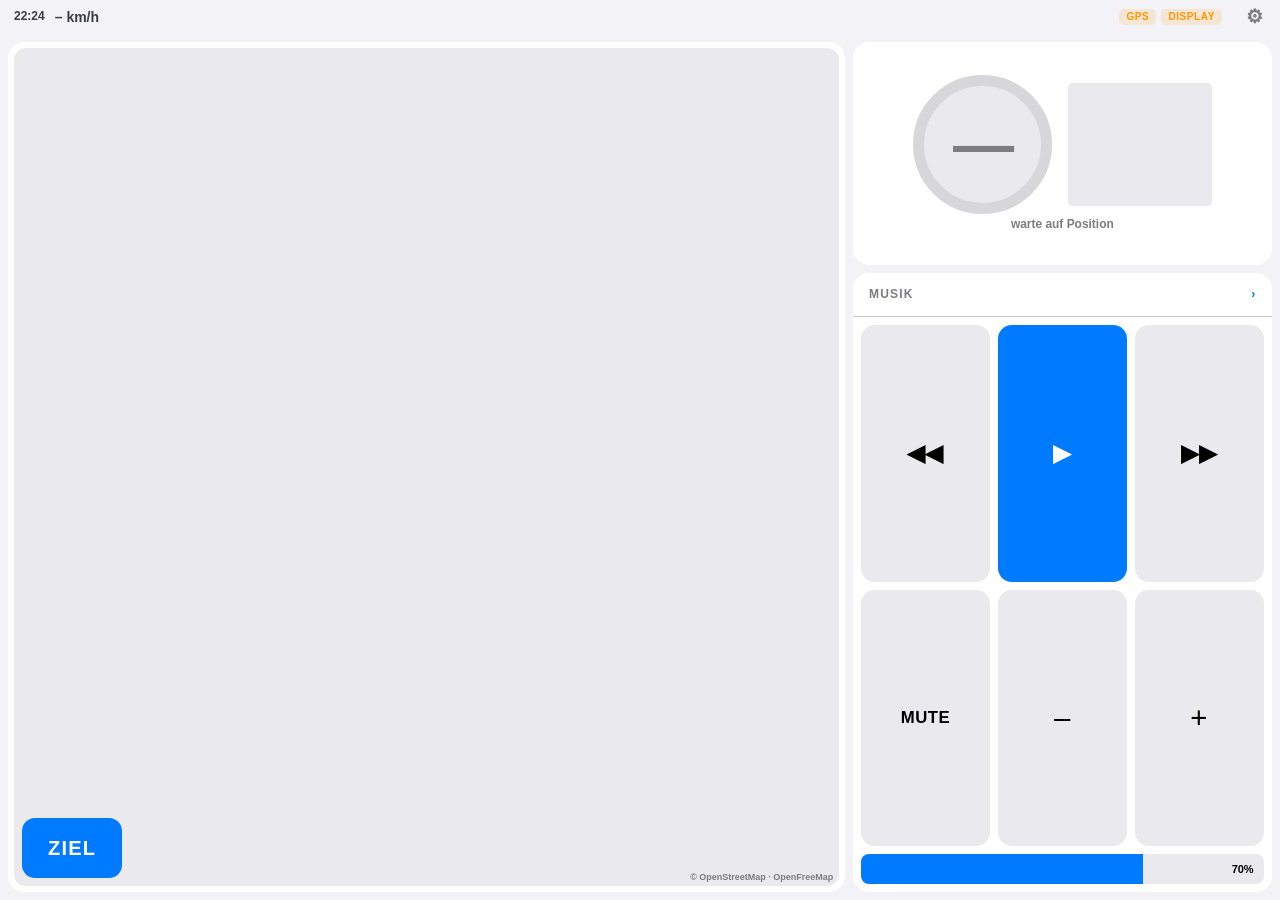
==== commit 4518af94: "Land aus der Position, Hell/Dunkel nach Sonnenstand - Tempo-Vorgaben folgen dem GPS-Standort: die Ov" ====
--- a/index.html
+++ b/index.html
@@ -198,10 +198,28 @@
     <h2>Navigation</h2>
     <div class="group">
       <label class="row"><span>Abbiegeansagen</span><input type="checkbox" class="sw" id="setNavVoice"></label>
+      <label class="row"><span>Ansagesprache</span><select id="setNavLang"></select></label>
+      <label class="row"><span>Land für Tempo-Vorgaben</span>
+        <select id="setCountry">
+          <option value="auto">Automatisch nach Standort</option>
+          <option value="es">Spanien</option>
+          <option value="fr">Frankreich</option>
+          <option value="ad">Andorra</option>
+          <option value="pt">Portugal</option>
+          <option value="it">Italien</option>
+          <option value="de">Deutschland</option>
+        </select>
+      </label>
       <label class="row"><span>Karte in Fahrtrichtung</span><input type="checkbox" class="sw" id="setCourseUp"></label>
-      <label class="row"><span>Kartenstil</span>
-        <select id="setMapStyle"></select>
-      </label>
+      <label class="row"><span>Erscheinungsbild</span>
+        <select id="setTheme">
+          <option value="auto">Automatisch (Sonnenstand)</option>
+          <option value="light">Immer hell</option>
+          <option value="dark">Immer dunkel</option>
+        </select>
+      </label>
+      <label class="row"><span>Kartenstil bei Tag</span><select id="setMapStyleDay"></select></label>
+      <label class="row"><span>Kartenstil bei Nacht</span><select id="setMapStyleNight"></select></label>
     </div>
 
     <h2>Musikquelle</h2>
--- a/css/style.css
+++ b/css/style.css
@@ -26,6 +26,41 @@
   --r:16px;
   --gap:8px;
 }
+
+/* Helles Erscheinungsbild — dieselben Bausteine, andere Werte. Bei direkter
+   Sonne ist eine helle Fläche besser ablesbar als eine dunkle; nachts blendet
+   sie. Deshalb der Wechsel nach Sonnenstand. */
+:root[data-theme="light"]{
+  --bg:#F2F2F7;
+  --tile:#FFFFFF;
+  --tile-2:#E9E9EE;
+  --tile-3:#D6D6DB;
+  --sep:#C9C9CE;
+  --fg:#000000;
+  --fg-2:#3C3C43;
+  --fg-3:#7C7C81;
+  --blue:#007AFF;
+  --green:#34C759;
+  --orange:#FF9500;
+  --red:#FF3B30;
+}
+/* Schild und Ortstafel sind selbst weiß — auf hellem Grund brauchen sie eine
+   Kante, sonst schwimmen sie. */
+:root[data-theme="light"] .area-sign[data-area="town"],
+:root[data-theme="light"] .area-sign[data-area="rural"]{box-shadow:inset 0 0 0 1px var(--sep)}
+:root[data-theme="light"] .limit[data-warn="1"]{background:#FFE3E1}
+:root[data-theme="light"] .limit[data-warn="1"] .limit-sub{color:#B3261E}
+:root[data-theme="light"] .turn[data-off="1"]{background:#FFE3E1}
+:root[data-theme="light"] .map-attrib{color:#00000077}
+:root[data-theme="light"] .pad-btn,
+:root[data-theme="light"] .btn{color:var(--fg)}
+:root[data-theme="light"] .btn.primary,
+:root[data-theme="light"] .btn.go,
+:root[data-theme="light"] .btn.stop,
+:root[data-theme="light"] .chip[data-on="1"],
+:root[data-theme="light"] .seg-item[data-on="1"],
+:root[data-theme="light"] #btnMute[data-on="1"],
+:root[data-theme="light"] .map-btn{color:#fff}
 
 *{margin:0;padding:0;box-sizing:border-box;-webkit-tap-highlight-color:transparent}
 html,body{height:100%;background:var(--bg);overscroll-behavior:none}
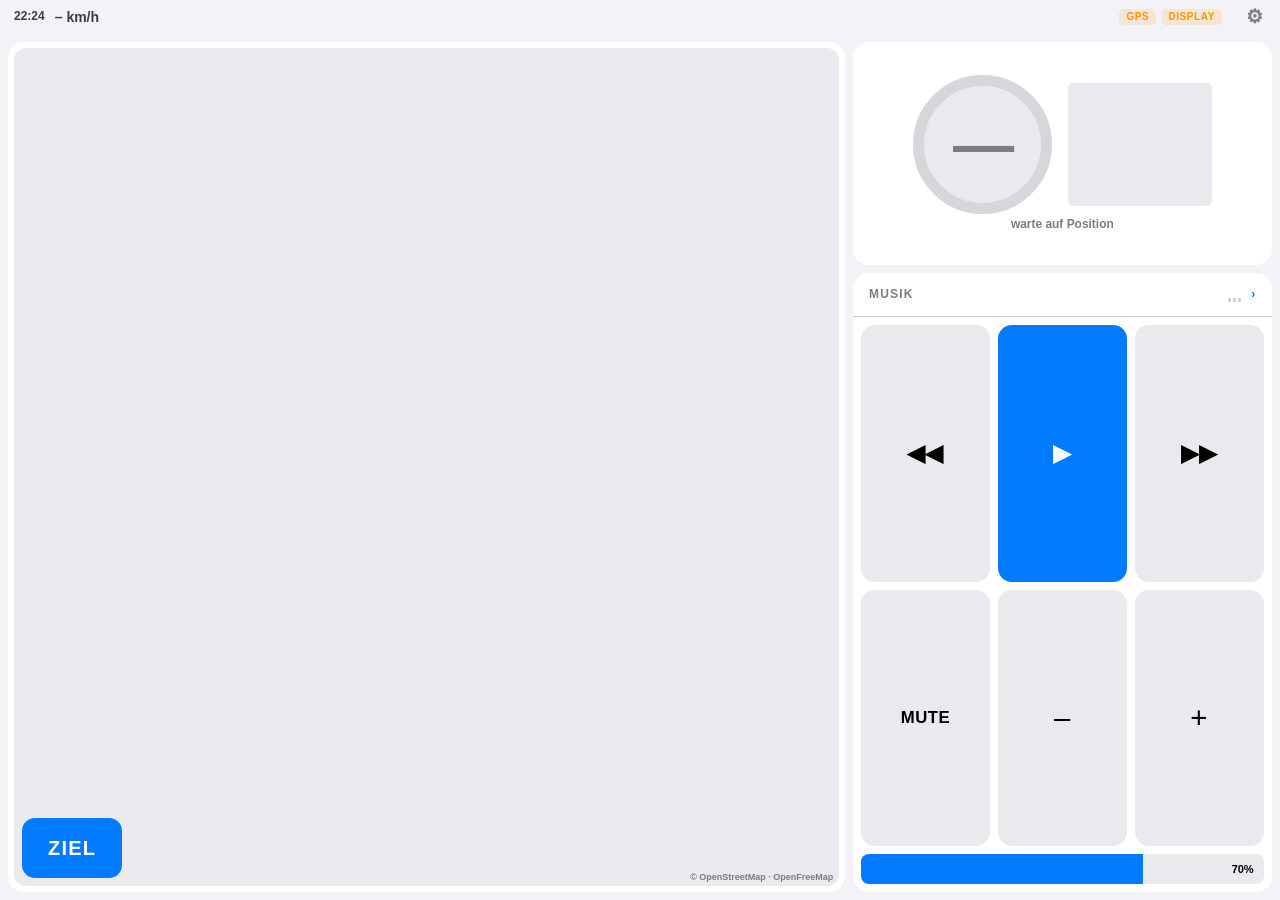
==== commit 7c8df90f: "Volle Bildschirmhöhe nutzen, Planungsseite und Spotify korrigieren Höhe: - Sicherheitsabstände über " ====
--- a/index.html
+++ b/index.html
@@ -111,7 +111,11 @@
 
   <section class="panel" id="panelMusic">
     <button class="panel-head" data-open="music">
-      <span id="musicHead">Musik</span><span class="head-hint">›</span>
+      <span id="musicHead">Musik</span>
+      <span class="head-right">
+        <span class="eq" id="eq" data-state="idle"><i></i><i></i><i></i></span>
+        <span class="head-hint">›</span>
+      </span>
     </button>
     <div class="panel-body">
       <div class="pad">
@@ -151,38 +155,43 @@
   </header>
 
   <div class="plan-body">
-    <div class="plan-search">
-      <input id="destInput" type="text" inputmode="search" enterkeyhint="search"
-             placeholder="Adresse oder Ort" autocomplete="off" autocorrect="off" spellcheck="false">
-      <button class="btn mini-go" id="btnSearch">Suchen</button>
-    </div>
-
-    <div class="chip-row" id="poiRow">
+    <div class="plan-col plan-col-a">
+      <div class="plan-search">
+        <input id="destInput" type="text" inputmode="search" enterkeyhint="search"
+               placeholder="Adresse oder Ort" autocomplete="off" autocorrect="off" spellcheck="false">
+        <button class="btn mini-go" id="btnSearch">Suchen</button>
+      </div>
+
       <span class="seg" id="listSeg">
         <button class="seg-item" data-list="recent">Letzte</button>
         <button class="seg-item" data-list="fav">Favoriten</button>
       </span>
-      <button class="chip" data-poi="fuel">Tankstelle</button>
-      <button class="chip" data-poi="food">Essen</button>
-      <button class="chip" data-poi="hotel">Hotel</button>
-      <button class="chip" data-poi="parking">Parken</button>
-      <button class="chip" data-poi="repair">Werkstatt</button>
-    </div>
-
-    <div class="stops-row" id="stopsRow"></div>
-    <div class="plan-list" id="planList"></div>
-
-    <div class="chip-row opts">
-      <span class="chip-label">Vermeiden</span>
-      <button class="chip" data-avoid="highway">Autobahn</button>
-      <button class="chip" data-avoid="toll">Maut</button>
-      <button class="chip" data-avoid="ferry">Fähre</button>
-      <button class="chip" data-avoid="unpaved">Unbefestigt</button>
-    </div>
-
-    <div class="plan-actions">
-      <button class="btn calc" id="btnCalc">ROUTE BERECHNEN</button>
-      <button class="btn go" id="btnStart" hidden>ROUTE STARTEN</button>
+
+      <div class="stops-row" id="stopsRow"></div>
+      <div class="plan-list" id="planList"></div>
+    </div>
+
+    <div class="plan-col plan-col-b">
+      <div class="chip-row" id="poiRow">
+        <button class="chip" data-poi="fuel">Tankstelle</button>
+        <button class="chip" data-poi="food">Essen</button>
+        <button class="chip" data-poi="hotel">Hotel</button>
+        <button class="chip" data-poi="parking">Parken</button>
+        <button class="chip" data-poi="repair">Werkstatt</button>
+      </div>
+
+      <div class="chip-row opts">
+        <span class="chip-label">Vermeiden</span>
+        <button class="chip" data-avoid="highway">Autobahn</button>
+        <button class="chip" data-avoid="toll">Maut</button>
+        <button class="chip" data-avoid="ferry">Fähre</button>
+        <button class="chip" data-avoid="unpaved">Unbefestigt</button>
+      </div>
+
+      <div class="plan-actions">
+        <button class="btn calc" id="btnCalc">ROUTE BERECHNEN</button>
+        <button class="btn go" id="btnStart" hidden>ROUTE STARTEN</button>
+      </div>
     </div>
   </div>
 </section>
--- a/css/style.css
+++ b/css/style.css
@@ -25,6 +25,19 @@
   --red:#FF453A;
   --r:16px;
   --gap:8px;
+
+  /* Über Variablen statt direkt env(), damit das Prüfwerkzeug sie simulieren
+     kann — im Headless-Browser sind alle Sicherheitsabstände sonst 0 und
+     Fehler an den Rändern bleiben unsichtbar. */
+  --sa-top:env(safe-area-inset-top);
+  --sa-right:env(safe-area-inset-right);
+  --sa-bottom:env(safe-area-inset-bottom);
+  --sa-left:env(safe-area-inset-left);
+
+  /* Der Home-Indikator braucht Abstand zu Bedienelementen, aber nicht den
+     ganzen reservierten Streifen: Raster- und Kachelabstand liefern schon
+     16 px. Die vollen 34 px (hoch) bzw. 21 px (quer) sind verschenkte Höhe. */
+  --pad-bottom:max(0px, calc(var(--sa-bottom) - 18px));
 }
 
 /* Helles Erscheinungsbild — dieselben Bausteine, andere Werte. Bei direkter
@@ -76,7 +89,7 @@
 
 #app{
   position:fixed;inset:0;display:flex;flex-direction:column;
-  padding:env(safe-area-inset-top) env(safe-area-inset-right) env(safe-area-inset-bottom) env(safe-area-inset-left);
+  padding:var(--sa-top) var(--sa-right) var(--pad-bottom) var(--sa-left);
   transition:opacity .25s;
 }
 #app[data-dim="1"]{opacity:.5}
@@ -182,6 +195,22 @@
 }
 .panel-head:active{background:var(--tile-2)}
 .head-hint{color:var(--blue);letter-spacing:.04em}
+.head-right{display:flex;align-items:center;gap:10px}
+
+/* Zustandsanzeige: laufende Balken bei Wiedergabe, abgesenkt und still bei
+   Pause. Reine CSS-Animation, kein Blur, keine Verläufe. */
+.eq{display:flex;align-items:flex-end;gap:2px;height:14px}
+.eq i{width:3px;border-radius:1px;background:var(--fg-3);height:4px}
+.eq[data-state="playing"] i{background:var(--blue);animation:eqbar .9s ease-in-out infinite}
+.eq[data-state="playing"] i:nth-child(2){animation-delay:.3s}
+.eq[data-state="playing"] i:nth-child(3){animation-delay:.6s}
+.eq[data-state="paused"] i{background:var(--fg-3);height:4px}
+.eq[data-state="paused"] i:nth-child(2){height:9px}
+.eq[data-state="idle"]{opacity:.35}
+@keyframes eqbar{0%,100%{height:4px}50%{height:14px}}
+@media (prefers-reduced-motion:reduce){
+  .eq[data-state="playing"] i{animation:none;height:10px}
+}
 .panel-body{flex:1;min-height:0;display:flex;flex-direction:column;gap:var(--gap);padding:var(--gap);overflow:hidden}
 
 .btn{
@@ -242,6 +271,8 @@
 .pad-btn b{font-size:clamp(13px,4cqw,22px);font-weight:700}
 #btnMute[data-on="1"]{background:var(--red)}
 #btnVolDown,#btnVolUp{font-size:clamp(22px,7cqw,38px);font-weight:400}
+.pad-btn[disabled]{opacity:.35}
+.meter-txt{white-space:nowrap}
 
 .meter{
   flex:0 0 clamp(20px,7cqh,30px);border-radius:8px;background:var(--tile-2);
@@ -288,7 +319,7 @@
 /* ── Setup (einziger scrollbarer Bereich) ─────────────────────────────── */
 .sheet{
   position:fixed;inset:0;background:var(--bg);z-index:50;display:flex;flex-direction:column;
-  padding:env(safe-area-inset-top) env(safe-area-inset-right) env(safe-area-inset-bottom) env(safe-area-inset-left);
+  padding:var(--sa-top) var(--sa-right) var(--pad-bottom) var(--sa-left);
   transform:translateY(100%);transition:transform .3s cubic-bezier(.32,.72,0,1);visibility:hidden;
 }
 .sheet.open{transform:none;visibility:visible}
@@ -351,6 +382,8 @@
   flex:1;min-height:0;display:flex;flex-direction:column;gap:10px;
   padding:0 16px 16px;overflow:hidden;
 }
+.plan-col{display:flex;flex-direction:column;gap:10px;min-height:0;min-width:0}
+.plan-col-a{flex:1;min-height:0}
 .plan-search{flex:0 0 auto;display:flex;gap:10px;height:60px}
 .plan-search input{
   flex:1;min-width:0;border-radius:13px;background:var(--tile);padding:0 16px;
@@ -403,7 +436,7 @@
 
 .plan-list{flex:1;min-height:0;display:flex;flex-direction:column;gap:8px;overflow:hidden}
 .plan-item{
-  flex:1 1 0;min-height:0;max-height:74px;border-radius:13px;background:var(--tile);
+  flex:1 1 0;min-height:0;max-height:76px;overflow:hidden;border-radius:13px;background:var(--tile);
   display:flex;align-items:center;gap:14px;padding:0 16px;text-align:left;
 }
 .plan-item:active{background:var(--tile-2)}
@@ -435,7 +468,7 @@
 
 /* ── Hinweis, solange die App in Safari läuft ─────────────────────────── */
 .install-hint{
-  position:fixed;left:10px;right:10px;bottom:calc(10px + env(safe-area-inset-bottom));
+  position:fixed;left:10px;right:10px;bottom:calc(10px + var(--sa-bottom));
   z-index:60;border-radius:14px;background:var(--blue);color:#fff;
   padding:12px 16px;font-size:14px;font-weight:600;line-height:1.35;text-align:left;
 }
@@ -445,21 +478,14 @@
 /* Querformat: Die Planungsseite ist im Hochformat eine Spalte, quer wären
    Trefferliste und Optionen übereinander zu flach. Also nebeneinander. */
 @media (orientation:landscape){
-  .plan-body{
-    display:grid;gap:10px;
-    grid-template-columns:1.15fr 1fr;
-    grid-template-rows:auto auto minmax(0,1fr);
-  }
-  /* Links Zieleingabe und Treffer, rechts Kategorien, Optionen und Aktion —
-     untereinander bliebe für die Trefferliste zu wenig Höhe. */
-  .plan-search{grid-area:1/1/2/2;align-self:start}
-  .stops-row{grid-area:2/1/3/2;align-self:start}
-  .plan-list{grid-area:3/1/4/2}
-  #poiRow{grid-area:1/2/2/3;align-content:flex-start}
-  .chip-row.opts{grid-area:2/2/3/3;align-content:flex-start;align-items:flex-start}
-  .plan-actions{grid-area:3/2/4/3;align-self:end}
-  .plan-body{grid-template-rows:auto auto minmax(0,1fr)}
-  .plan-actions .btn{height:74px}
+  /* Zwei unabhängige Spalten statt eines geteilten Rasters: Sonst bestimmen
+     die hohen Kategorie- und Optionsreihen die Zeilenhöhe und drücken die
+     Trefferliste auf wenige Pixel zusammen. */
+  .plan-body{flex-direction:row;gap:12px}
+  .plan-col-a{flex:1.15}
+  .plan-col-b{flex:1;justify-content:flex-start}
+  .plan-col-b .plan-actions{margin-top:auto}
+  .plan-col-b .chip{height:40px;padding:0 12px;font-size:15px}
 }
 
 /* Sehr flache Ansichten (iPhone im Querformat).
